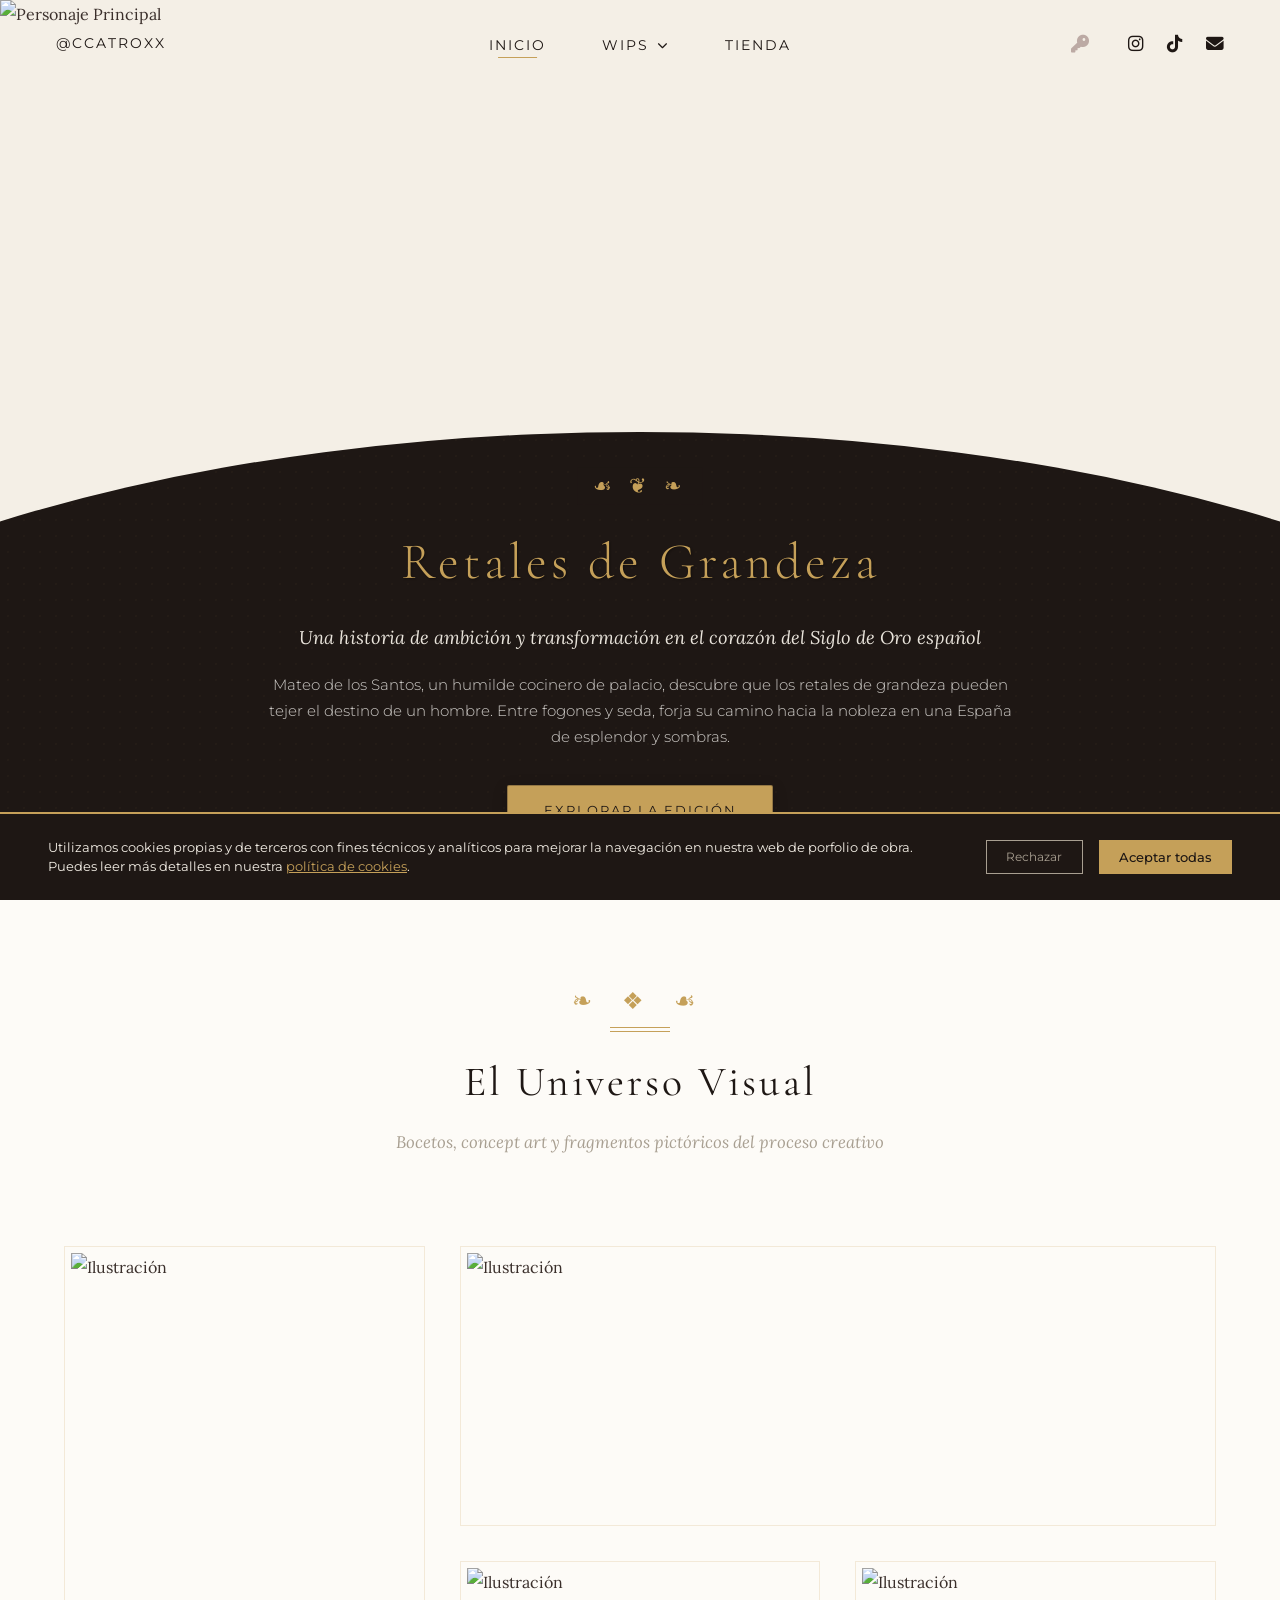
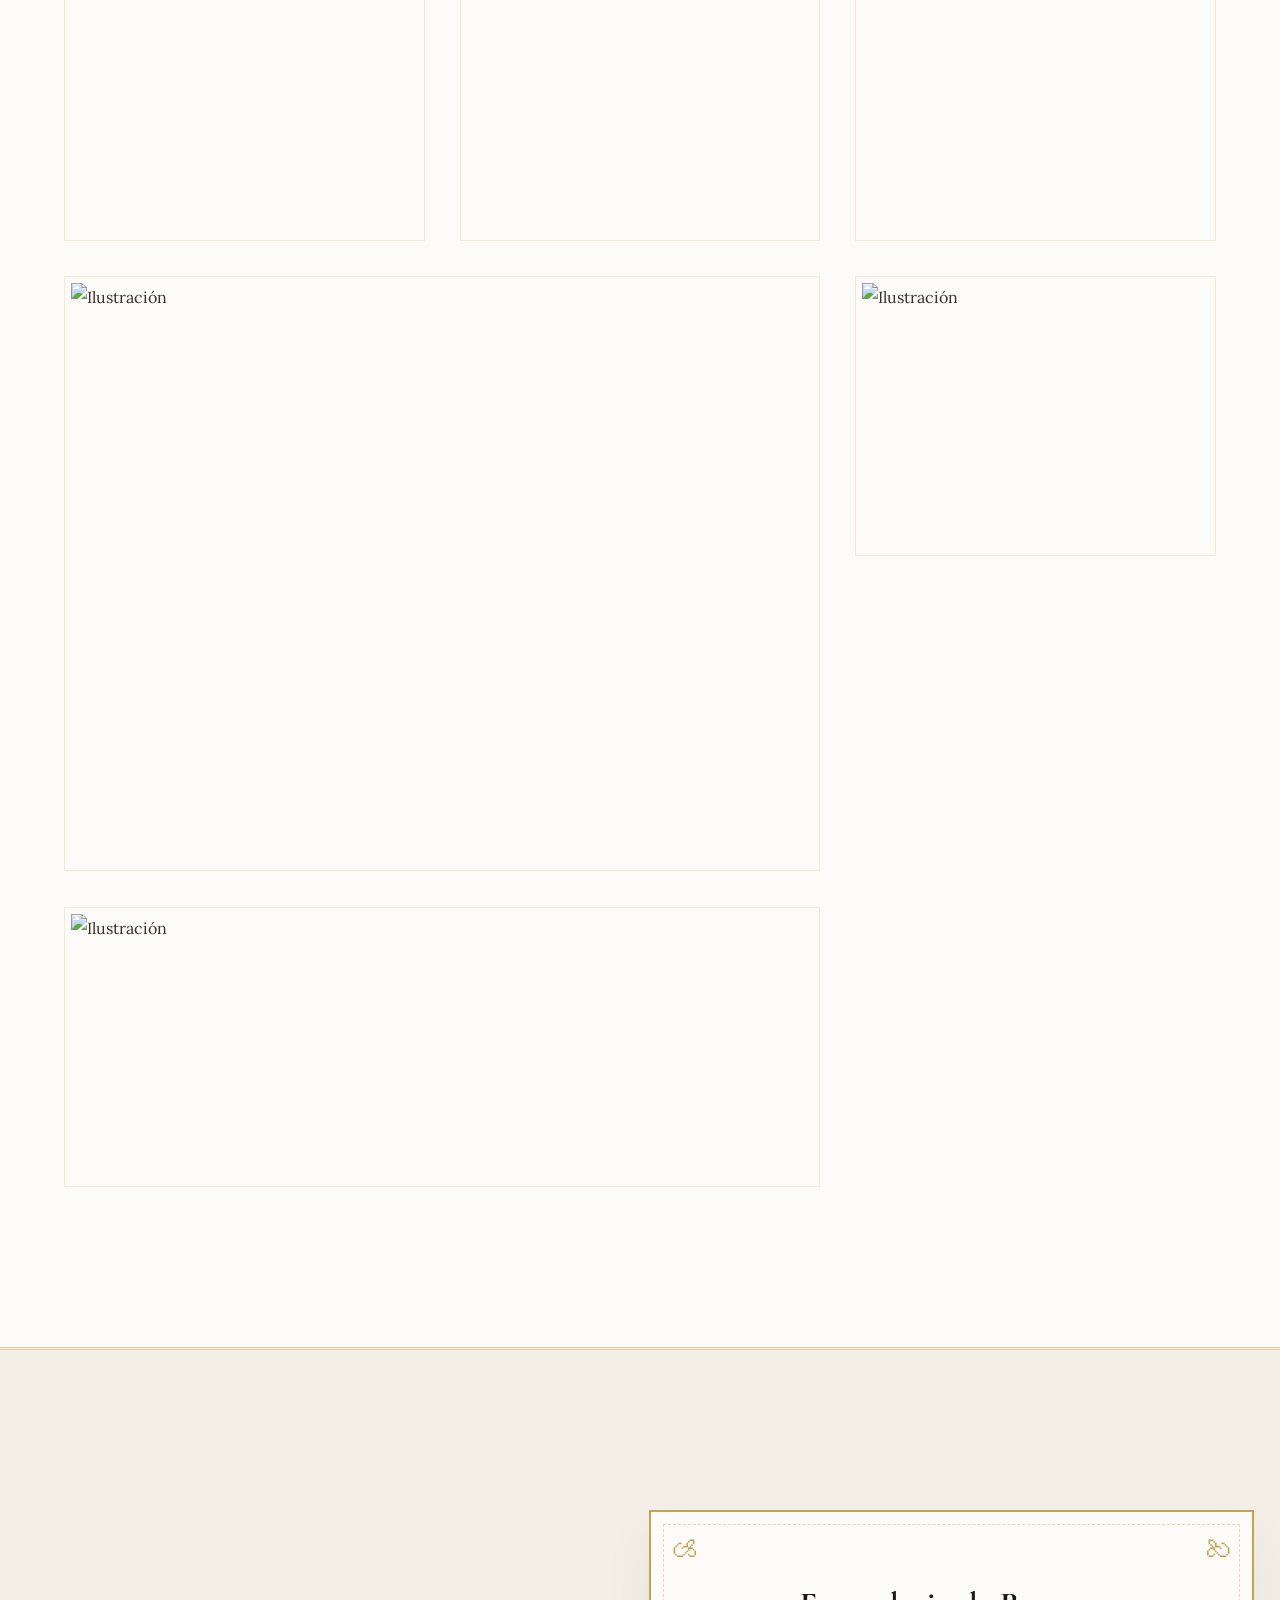
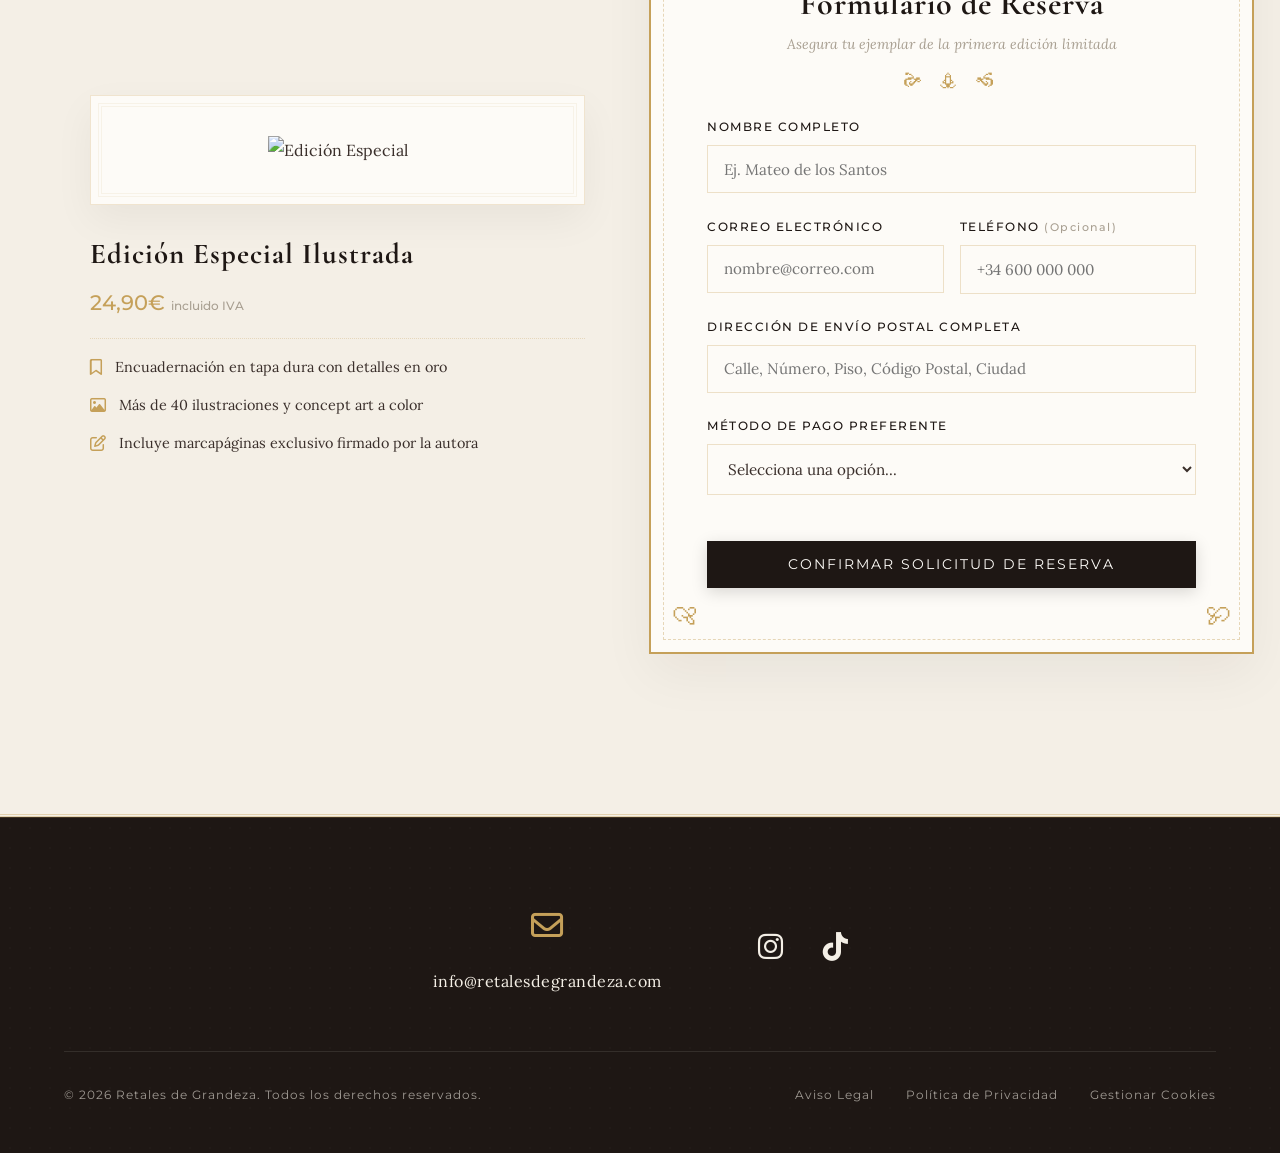
==== index.html @ 204577c7 "Add files via upload" ====
<!DOCTYPE html>
<html lang="es">
<head>
    <meta charset="UTF-8">
    <meta name="viewport" content="width=device-width, initial-scale=1.0">
    <title>Retales de Grandeza | Novela Ilustrada del Siglo de Oro</title>
    <link href="https://fonts.googleapis.com/css2?family=Cormorant+Garamond:ital,wght@0,300;0,400;0,500;0,600;1,400&family=Lora:ital,wght@0,400;0,500;1,400&family=Montserrat:wght@300;400;500&display=swap" rel="stylesheet">
    <link rel="stylesheet" href="https://cdnjs.cloudflare.com/ajax/libs/font-awesome/6.4.0/css/all.min.css">
    <link rel="stylesheet" href="style.css">
</head>
<body>

<header class="main-header">
    <div class="header-left">
        <a href="https://www.instagram.com/ccatroxx/" target="_blank" class="brand-instagram">@ccatroxx</a>
    </div>
    <nav class="header-center">
        <ul class="nav-menu">
            <li><a href="index.html" class="nav-link active">Inicio</a></li>
            <li class="dropdown">
                <a href="#" class="nav-link">Wips <i class="fas fa-chevron-down dropdown-arrow"></i></a>
                <ul class="dropdown-menu">
                    <li><a href="wips.html">Retales de Grandeza</a></li>
                    <li><a href="wips2.html">Corte de tiza y carbón</a></li>
                </ul>
            </li>
            <li><a href="shop.html" class="nav-link">Tienda</a></li>
        </ul>
    </nav>
    <div class="header-right">
        <div class="social-links-top">
            <a href="#" id="easterEggTrigger" title="Secretos de Palacio" style="margin-right: 15px; color: #bcaaa4; transition: transform 0.3s;"><i class="fas fa-key"></i></a>
            <a href="https://www.instagram.com/ccatroxx/" target="_blank" title="Instagram"><i class="fab fa-instagram"></i></a>
            <a href="#" title="TikTok"><i class="fab fa-tiktok"></i></a>
            <a href="mailto:info@retalesdegrandeza.com" title="Email"><i class="fas fa-envelope"></i></a>
        </div>
    </div>
</header>

<section id="inicio" class="hero-section">
    <div class="hero-bg-wrapper">
        <img src="personaje-principal.jpg" alt="Personaje Principal" class="hero-character-img">
    </div>
    <div class="hero-concave-bottom">
        <div class="baroque-accent-line"></div>
        <div class="hero-text-content">
            <h1 class="hero-title">Retales de Grandeza</h1>
            <p class="hero-tagline">Una historia de ambición y transformación en el corazón del Siglo de Oro español</p>
            <p class="hero-description">
                Mateo de los Santos, un humilde cocinero de palacio, descubre que los retales de grandeza pueden tejer el destino de un hombre. Entre fogones y seda, forja su camino hacia la nobleza en una España de esplendor y sombras.
            </p>
            <div class="hero-button-container" style="margin-top: 0.5rem; width: 100%;">
                <a href="#reserva" class="btn-baroque-primary">Explorar la Edición</a>
            </div>
        </div>
    </div>
</section>

<section id="galeria" class="gallery-section">
    <div class="section-title-container">
        <span class="baroque-ornament-mini"></span>
        <h2 class="section-title">El Universo Visual</h2>
        <p class="section-subtitle">Bocetos, concept art y fragmentos pictóricos del proceso creativo</p>
    </div>
    <div class="masonry-gallery">
        <div class="gallery-item size-v-large"><img src="ilustracion-libro1.jpg" alt="Ilustración" class="gallery-img"></div>
        <div class="gallery-item size-horizontal"><img src="ilustracion-libro2.jpg" alt="Ilustración" class="gallery-img"></div>
        <div class="gallery-item"><img src="concept-art1.jpg" alt="Ilustración" class="gallery-img"></div>
        <div class="gallery-item size-big"><img src="concept-art2.jpg" alt="Ilustración" class="gallery-img"></div>
        <div class="gallery-item"><img src="ilustracion-libro3.jpg" alt="Ilustración" class="gallery-img"></div>
        <div class="gallery-item size-horizontal"><img src="ilustracion-libro4.jpg" alt="Ilustración" class="gallery-img"></div>
        <div class="gallery-item size-small"><img src="concept-art3.jpg" alt="Ilustración" class="gallery-img"></div>
    </div>
</section>

<section id="reserva" class="reservation-section">
    <div class="reservation-container">
        <div class="product-preview-pane">
            <div class="book-mockup-wrapper">
                <img src="mockup-libro.jpg" alt="Edición Especial" class="product-img">
            </div>
            <div class="product-meta">
                <h3>Edición Especial Ilustrada</h3>
                <p class="product-price">24,90€ <span class="price-tax">incluido IVA</span></p>
                <ul class="product-specs">
                    <li><i class="fa-regular fa-bookmark"></i> Encuadernación en tapa dura con detalles en oro</li>
                    <li><i class="fa-regular fa-image"></i> Más de 40 ilustraciones y concept art a color</li>
                    <li><i class="fa-regular fa-pen-to-square"></i> Incluye marcapáginas exclusivo firmado por la autora</li>
                </ul>
            </div>
        </div>
        <div class="form-pane">
            <div class="form-header-baroque">
                <h3>Formulario de Reserva</h3>
                <p>Asegura tu ejemplar de la primera edición limitada</p>
                <div class="form-title-separator"></div>
            </div>
            <form id="orderForm" class="baroque-form" action="checkout.html">
                <div class="form-row">
                    <div class="form-group">
                        <label for="fullName">Nombre completo</label>
                        <input type="text" id="fullName" required placeholder="Ej. Mateo de los Santos">
                    </div>
                </div>
                <div class="form-row duo">
                    <div class="form-group">
                        <label for="emailAddr">Correo electrónico</label>
                        <input type="email" id="emailAddr" required placeholder="nombre@correo.com">
                    </div>
                    <div class="form-group">
                        <label for="phoneNum">Teléfono <span>(Opcional)</span></label>
                        <input type="tel" id="phoneNum" placeholder="+34 600 000 000">
                    </div>
                </div>
                <div class="form-row">
                    <div class="form-group">
                        <label for="shippingAddr">Dirección de envío postal completa</label>
                        <input type="text" id="shippingAddr" required placeholder="Calle, Número, Piso, Código Postal, Ciudad">
                    </div>
                </div>
                <div class="form-row">
                    <div class="form-group">
                        <label for="paymentMethod">Método de pago preferente</label>
                        <select id="paymentMethod" required>
                            <option value="" disabled selected>Selecciona una opción...</option>
                            <option value="bizum">Bizum instante</option>
                            <option value="card">Tarjeta de Crédito / Débito</option>
                            <option value="paypal">PayPal Seguro</option>
                        </select>
                    </div>
                </div>
                <button type="submit" class="btn-baroque-submit">Confirmar Solicitud de Reserva</button>
            </form>
        </div>
    </div>
</section>

<footer class="main-footer">
    <div class="footer-art-zone">
        <div class="hand-drawn-icon-box email-icon-box">
            <a href="mailto:info@retalesdegrandeza.com">
                <div class="svg-placeholder-icon"><i class="fa-regular fa-envelope"></i></div>
                <span class="footer-email-text">info@retalesdegrandeza.com</span>
            </a>
        </div>
        <div class="hand-drawn-icon-box social-icon-box">
            <div class="footer-social-cluster">
                <a href="https://www.instagram.com/ccatroxx/" target="_blank"><i class="fab fa-instagram"></i></a>
                <a href="#" target="_blank"><i class="fab fa-tiktok"></i></a>
            </div>
        </div>
    </div>
    <div class="footer-legal-zone">
        <p class="copyright-notice">&copy; 2026 Retales de Grandeza. Todos los derechos reservados.</p>
        <ul class="footer-legal-links">
            <li><a href="aviso-legal.html">Aviso Legal</a></li>
            <li><a href="privacidad.html">Política de Privacidad</a></li>
            <li><a href="cookies.html">Gestionar Cookies</a></li>
        </ul>
    </div>
</footer>

<div id="imageModal" class="lightbox-modal">
    <span class="close-lightbox">&times;</span>
    <button class="lightbox-btn prev-btn" id="prevBtn">&larr;</button>
    <div class="lightbox-content-wrapper">
        <img class="lightbox-image" id="modalImage" src="" alt="">
        <div class="lightbox-caption" id="modalCaption"></div>
    </div>
    <button class="lightbox-btn next-btn" id="nextBtn">&rarr;</button>
</div>

<div id="cookieBanner" class="cookie-legal-banner">
    <div class="cookie-legal-container">
        <p class="cookie-text">
            Utilizamos cookies propias y de terceros con fines técnicos y analíticos para mejorar la navegación en nuestra web de porfolio de obra. Puedes leer más detalles en nuestra <a href="cookies.html">política de cookies</a>.
        </p>
        <div class="cookie-buttons">
            <button onclick="manageCookies('rejected')" class="btn-cookie-ghost">Rechazar</button>
            <button onclick="manageCookies('accepted')" class="btn-cookie-accept">Aceptar todas</button>
        </div>
    </div>
</div>

<div id="easterEggModal" class="egg-modal">
    <div class="egg-modal-content">
        <span class="close-egg">&times;</span>
        <div class="egg-parchment">
            <div class="baroque-ornament-mini"></div>
            <h3 class="egg-title">Interceptado en los pasillos de la Corte...</h3>
            <p class="egg-text">«...Las cartas que cruzan la frontera no mienten. Las sombras se alargan sobre Madrid y los días de esta corte están contados. Se rumorea en los pasillos más oscuros de palacio que un rey extranjero cruzará los Pirineos para reclamar el trono de España. Un nuevo orden está por nacer, y quienes hoy visten seda bien podrían acabar vistiendo ceniza...»</p>
            <div class="egg-signature">— Un informante anónimo.</div>
        </div>
    </div>
</div>

<script>
    // ========== GALERÍA LIGHTBOX ==========
    let currentImgIdx = 0;
    const galleryItems = document.querySelectorAll('.gallery-item');
    const imgElements = document.querySelectorAll('.gallery-img');
    const modalEl = document.getElementById('imageModal');
    const modalImgEl = document.getElementById('modalImage');
    const modalCapEl = document.getElementById('modalCaption');
    const closeBtn = document.querySelector('.close-lightbox');

    galleryItems.forEach((item, index) => {
        item.addEventListener('click', () => {
            currentImgIdx = index;
            const innerImg = item.querySelector('.gallery-img');
            updateLightbox(innerImg.src, innerImg.alt);
            modalEl.classList.add('is-active');
        });
    });

    function updateLightbox(src, alt) {
        modalImgEl.src = src;
        modalCapEl.textContent = "";
    }

    closeBtn.addEventListener('click', () => modalEl.classList.remove('is-active'));
    modalEl.addEventListener('click', (e) => {
        if (e.target === modalEl) modalEl.classList.remove('is-active');
    });

    document.getElementById('prevBtn').addEventListener('click', (e) => {
        e.stopPropagation();
        currentImgIdx = (currentImgIdx - 1 + galleryItems.length) % galleryItems.length;
        updateLightbox(imgElements[currentImgIdx].src, imgElements[currentImgIdx].alt);
    });

    document.getElementById('nextBtn').addEventListener('click', (e) => {
        e.stopPropagation();
        currentImgIdx = (currentImgIdx + 1) % galleryItems.length;
        updateLightbox(imgElements[currentImgIdx].src, imgElements[currentImgIdx].alt);
    });

    // ========== COOKIES ==========
    window.addEventListener('DOMContentLoaded', () => {
        if (!localStorage.getItem('cookieConsent')) {
            document.getElementById('cookieBanner').classList.add('show-banner');
        }
    });

    function manageCookies(status) {
        localStorage.setItem('cookieConsent', status);
        document.getElementById('cookieBanner').classList.remove('show-banner');
    }

    // ========== EASTER EGG ==========
    const eggTrigger = document.getElementById('easterEggTrigger');
    const eggModal = document.getElementById('easterEggModal');
    const closeEgg = document.querySelector('.close-egg');

    eggTrigger.addEventListener('click', (e) => {
        e.preventDefault();
        eggModal.classList.add('is-open');
    });

    closeEgg.addEventListener('click', () => {
        eggModal.classList.remove('is-open');
    });

    eggModal.addEventListener('click', (e) => {
        if (e.target === eggModal) eggModal.classList.remove('is-open');
    });

    document.addEventListener('keydown', (e) => {
        if (e.key === 'Escape') eggModal.classList.remove('is-open');
    });
</script>
</body>
</html>
---- style.css ----
/* ========== ARQUITECTURA DE DISEÑO: LÍNEA BARROCA Y SUAVE ========== */
:root {
    --bg-pergamino: #FDFBF7;
    --bg-cocina-warm: #F4EFE6;
    --color-baroque-dark: #1E1714;
    --color-text-cohesive: #3A2F2B;
    --color-accent-gold: #C5A059;
    --color-muted-clay: #A89F91;
    --font-serif-classic: 'Cormorant Garamond', Georgia, serif;
    --font-serif-body: 'Lora', serif;
    --font-sans-clean: 'Montserrat', sans-serif;
    --baroque-pattern: radial-gradient(rgba(197, 160, 89, 0.04) 1px, transparent 0px), radial-gradient(rgba(197, 160, 89, 0.04) 1px, transparent 0px);
}

* { margin: 0; padding: 0; box-sizing: border-box; }

html { scroll-behavior: smooth; font-size: 16px; }

body {
    background-color: var(--bg-pergamino);
    background-image: var(--baroque-pattern);
    background-size: 24px 24px;
    background-position: 0 0, 12px 12px;
    color: var(--color-text-cohesive);
    font-family: var(--font-serif-body);
    line-height: 1.75;
    -webkit-font-smoothing: antialiased;
}

/* Cabecera Inflexible: Fuerza los tres bloques alineados siempre horizontalmente */
.main-header {
    display: flex !important;
    flex-direction: row !important;
    justify-content: space-between !important;
    align-items: center !important;
    padding: 1.8rem 3.5rem;
    background-color: transparent;
    position: absolute;
    width: 100%;
    top: 0;
    left: 0;
    z-index: 100;
}

/* Encabezado fijo de páginas secundarias */
.standalone-header {
    position: fixed !important;
    top: 0; left: 0; width: 100%;
    background-color: var(--bg-pergamino) !important;
    border-bottom: 2px double rgba(197, 160, 89, 0.3);
    box-shadow: 0 4px 25px rgba(30, 23, 20, 0.05);
    z-index: 1000;
}

/* Distribución equitativa para evitar desalineación del bloque central */
.header-left {
    flex: 1 !important;
    display: flex !important;
    justify-content: flex-start !important;
}

.header-center {
    flex: 2 !important;
    display: flex !important;
    justify-content: center !important;
}

.header-right {
    flex: 1 !important;
    display: flex !important;
    justify-content: flex-end !important;
}

.brand-instagram {
    font-family: var(--font-sans-clean);
    font-size: 0.85rem;
    font-weight: 400;
    letter-spacing: 2px;
    text-transform: uppercase;
    text-decoration: none;
    color: var(--color-baroque-dark);
    transition: opacity 0.3s;
}
.brand-instagram:hover { opacity: 0.6; }

.header-center .nav-menu {
    display: flex !important;
    flex-direction: row !important;
    list-style: none;
    gap: 3.5rem;
    align-items: center;
    margin: 0;
    padding: 0;
}

.header-center .nav-link {
    font-family: var(--font-sans-clean);
    font-size: 0.9rem;
    font-weight: 400;
    text-transform: uppercase;
    letter-spacing: 2px;
    text-decoration: none;
    color: var(--color-baroque-dark);
    padding-bottom: 4px;
    position: relative;
    transition: color 0.3s;
}

.header-center .nav-link::after {
    content: '';
    position: absolute;
    width: 0; height: 1px;
    bottom: 0; left: 50%;
    background-color: var(--color-accent-gold);
    transition: all 0.3s ease;
    transform: translateX(-50%);
}
.header-center .nav-link:hover::after,
.header-center .nav-link.active::after { width: 70%; }

.dropdown { position: relative; }
.dropdown-arrow { font-size: 0.65rem; margin-left: 2px; vertical-align: middle; transition: transform 0.3s; }

.dropdown-menu {
    position: absolute;
    top: 100%; left: 50%;
    transform: translateX(-50%) translateY(15px);
    background-color: var(--bg-pergamino);
    border: 1px solid rgba(197, 160, 89, 0.2);
    box-shadow: 0 10px 30px rgba(30, 23, 20, 0.08);
    list-style: none;
    padding: 1rem 0;
    min-width: 220px;
    opacity: 0;
    visibility: hidden;
    transition: all 0.3s cubic-bezier(0.25, 1, 0.5, 1);
}
.dropdown-menu li { width: 100%; }
.dropdown-menu li a {
    display: block;
    padding: 0.6rem 1.5rem;
    font-family: var(--font-sans-clean);
    font-size: 0.78rem;
    text-transform: uppercase;
    letter-spacing: 1.5px;
    color: var(--color-baroque-dark);
    text-decoration: none;
    text-align: center;
    transition: background-color 0.3s, color 0.3s;
}
.dropdown-menu li a:hover,
.dropdown-menu li a.active { background-color: var(--bg-cocina-warm); color: var(--color-accent-gold); }
.dropdown:hover .dropdown-menu { opacity: 1; visibility: visible; transform: translateX(-50%) translateY(5px); }
.dropdown:hover .dropdown-arrow { transform: rotate(180deg); }

.social-links-top { display: flex; gap: 1.5rem; align-items: center; }
.social-links-top a { color: var(--color-baroque-dark); font-size: 1.1rem; text-decoration: none; transition: transform 0.3s, color 0.3s; }
.social-links-top a:hover { color: var(--color-accent-gold); transform: translateY(-2px); }

/* ========== HERO ========== */
.hero-section {
    position: relative;
    height: 100vh;
    min-height: 750px;
    display: flex;
    flex-direction: column;
    justify-content: space-between;
    overflow: hidden;
    background-color: var(--bg-cocina-warm);
}

.hero-bg-wrapper {
    position: absolute;
    top: 0; left: 0;
    width: 100%; height: 60%;
    z-index: 1;
}

.hero-character-img {
    width: 100%; height: 100%;
    object-fit: cover;
    object-position: center 20%;
}

.hero-concave-bottom {
    position: absolute;
    bottom: 0; left: 0;
    width: 100%;
    height: 52%;
    background-color: var(--color-baroque-dark);
    background-image: radial-gradient(rgba(220, 180, 100, 0.03) 1px, transparent 0px);
    background-size: 16px 16px;
    z-index: 10;
    clip-path: ellipse(85% 100% at 50% 100%);
    display: flex;
    flex-direction: column;
    justify-content: center;
    align-items: center;
    padding: 4rem 10% 5rem 10%;
    color: var(--bg-pergamino);
}

.baroque-accent-line {
    width: 280px; height: 2px;
    background: linear-gradient(to right, transparent, var(--color-accent-gold) 30%, var(--color-accent-gold) 70%, transparent);
    margin: 0.5rem auto 2rem auto;
    position: relative;
}
.baroque-accent-line::before {
    content: '☙  ❦  ❧';
    position: absolute;
    top: 50%; left: 50%;
    transform: translate(-50%, -50%);
    font-size: 1.3rem;
    color: var(--color-accent-gold);
    background-color: var(--color-baroque-dark);
    padding: 0 15px;
    letter-spacing: 6px;
}
.inner-page .baroque-accent-line {
    background: none;
}
.inner-page .baroque-accent-line::before {
    background-color: transparent;
    background: none;
}

.hero-text-content { text-align: center; max-width: 750px; }

.hero-title {
    font-family: var(--font-serif-classic);
    font-size: 3.2rem;
    font-weight: 300;
    letter-spacing: 4px;
    color: var(--color-accent-gold);
    margin-bottom: 0.8rem;
    text-shadow: 1px 1px 2px rgba(0,0,0,0.4);
}

.hero-tagline {
    font-size: 1.15rem;
    font-style: italic;
    color: var(--bg-cocina-warm);
    margin-bottom: 1.2rem;
    opacity: 0.95;
}

.hero-description {
    font-size: 0.95rem;
    line-height: 1.7;
    opacity: 0.8;
    margin-bottom: 2.2rem;
    font-family: var(--font-sans-clean);
    font-weight: 300;
}

.btn-baroque-primary {
    display: inline-block;
    font-family: var(--font-sans-clean);
    font-size: 0.8rem;
    text-transform: uppercase;
    letter-spacing: 2px;
    color: var(--color-baroque-dark);
    background-color: var(--color-accent-gold);
    padding: 0.9rem 2.2rem;
    text-decoration: none;
    transition: background-color 0.3s, transform 0.3s, box-shadow 0.3s;
    border-radius: 2px;
    border: 1px solid rgba(30, 23, 20, 0.3);
    box-shadow: 0 4px 15px rgba(0,0,0,0.2);
}
.btn-baroque-primary:hover {
    background-color: var(--bg-pergamino);
    transform: translateY(-2px);
    box-shadow: 0 6px 20px rgba(255,255,255,0.1);
}

/* ========== GALERÍA ========== */
.gallery-section {
    padding: 5rem 4rem 10rem 4rem;
    background-color: var(--bg-pergamino);
    position: relative;
}

.section-title-container { text-align: center; margin-bottom: 5.5rem; position: relative; }

.baroque-ornament-mini {
    color: var(--color-accent-gold);
    display: flex;
    align-items: center;
    justify-content: center;
    margin-bottom: 1.5rem;
    position: relative;
    width: 100%;
    text-align: center;
}
.baroque-ornament-mini::before {
    content: '❧  ❖  ☙';
    font-size: 1.5rem;
    letter-spacing: 12px;
    color: var(--color-accent-gold);
    display: block;
    text-align: center;
    width: 100%;
}
.baroque-ornament-mini::after {
    content: '';
    position: absolute;
    bottom: -10px; left: 50%;
    transform: translateX(-50%);
    width: 60px; height: 3px;
    border-top: 1px solid var(--color-accent-gold);
    border-bottom: 1px solid var(--color-accent-gold);
}

.section-title {
    font-family: var(--font-serif-classic);
    font-size: 2.6rem;
    font-weight: 400;
    letter-spacing: 3px;
    color: var(--color-baroque-dark);
    margin-top: 0.5rem;
}

.section-subtitle { font-size: 1.05rem; font-style: italic; color: var(--color-muted-clay); margin-top: 0.6rem; }

.masonry-gallery {
    display: grid;
    grid-template-columns: repeat(auto-fill, minmax(320px, 1fr));
    grid-auto-rows: 280px;
    grid-auto-flow: dense;
    gap: 2.2rem;
    max-width: 1400px;
    margin: 0 auto;
}

.gallery-item {
    position: relative;
    overflow: hidden;
    cursor: pointer;
    border: 1px solid rgba(197, 160, 89, 0.2);
    padding: 6px;
    background-color: var(--bg-pergamino);
}

.size-big { grid-column: span 2; grid-row: span 2; }
.size-horizontal { grid-column: span 2; }
.size-v-large { grid-row: span 2; }
.size-small { grid-column: span 1; grid-row: span 1; }

.gallery-img { width: 100%; height: 100%; object-fit: cover; transition: transform 0.8s cubic-bezier(0.25, 1, 0.5, 1); }
.gallery-item:hover .gallery-img { transform: scale(1.03); }

/* ========== WIPS ========== */
.inner-page { background-color: var(--bg-pergamino); }
.wips-page-container {
    max-width: 1400px;
    margin: 0 auto;
    padding: 160px 4rem 6rem 4rem;
    min-height: 85vh;
    background-color: var(--bg-pergamino);
}
.wips-title-section { text-align: center; margin: 0 0 3rem 0; }
.wips-main-title { font-family: var(--font-serif-classic); font-size: 3rem; font-weight: 300; letter-spacing: 3px; color: var(--color-baroque-dark); }
.compact-gallery { padding-top: 2rem !important; }

/* ========== RESERVA ========== */
.reservation-section {
    padding: 10rem 4rem;
    background-color: var(--bg-cocina-warm);
    border-top: 3px double rgba(197, 160, 89, 0.4);
    border-bottom: 3px double rgba(197, 160, 89, 0.4);
    position: relative;
}

.reservation-container {
    max-width: 1100px;
    margin: 0 auto;
    display: grid;
    grid-template-columns: 45% 55%;
    gap: 4rem;
    align-items: center;
}

.book-mockup-wrapper {
    background-color: var(--bg-pergamino);
    padding: 2.5rem;
    border: 1px solid rgba(197, 160, 89, 0.25);
    outline: 4px double rgba(197, 160, 89, 0.1);
    outline-offset: -12px;
    box-shadow: 0 15px 40px rgba(0,0,0,0.05);
    display: flex;
    justify-content: center;
}

.product-img { max-width: 100%; height: auto; object-fit: contain; }

.product-meta h3 { font-family: var(--font-serif-classic); font-size: 1.8rem; margin-top: 1.5rem; color: var(--color-baroque-dark); letter-spacing: 1px; }
.product-price { font-family: var(--font-sans-clean); font-size: 1.3rem; color: var(--color-accent-gold); margin: 0.4rem 0 1rem 0; font-weight: 500; }
.price-tax { font-size: 0.75rem; color: var(--color-muted-clay); }

.product-specs { list-style: none; border-top: 1px dotted rgba(197, 160, 89, 0.3); padding-top: 1rem; }
.product-specs li { font-size: 0.9rem; margin-bottom: 0.8rem; color: var(--color-text-cohesive); display: flex; align-items: center; gap: 0.8rem; }
.product-specs li i { color: var(--color-accent-gold); font-size: 1rem; }

.form-pane {
    background-color: var(--bg-pergamino);
    padding: 4rem 3.5rem;
    border: 2px solid var(--color-accent-gold);
    position: relative;
    box-shadow: 0 20px 50px rgba(30, 23, 20, 0.05);
}
.form-pane::before {
    content: '';
    position: absolute;
    top: 12px; left: 12px; right: 12px; bottom: 12px;
    border: 1px dashed rgba(197, 160, 89, 0.4);
    pointer-events: none;
}

.form-pane .form-header-baroque::before,
.form-pane .form-header-baroque::after,
.form-pane .baroque-form::before,
.form-pane .baroque-form::after {
    position: absolute;
    font-size: 1.6rem;
    color: var(--color-accent-gold);
    line-height: 1;
    font-family: serif;
    pointer-events: none;
    z-index: 10;
}
.form-pane .form-header-baroque::before { content: '🙢'; top: -40px; left: -35px; }
.form-pane .form-header-baroque::after { content: '🙢'; top: -40px; right: -35px; transform: scaleX(-1); }

.form-header-baroque { text-align: center; margin-bottom: 2.5rem; position: relative; z-index: 5; }
.form-header-baroque h3 { font-family: var(--font-serif-classic); font-size: 2rem; color: var(--color-baroque-dark); letter-spacing: 1px; }
.form-header-baroque p { font-size: 0.88rem; font-style: italic; color: var(--color-muted-clay); margin-bottom: 0.5rem; }

.form-title-separator { width: 100%; height: 12px; position: relative; margin-top: 0.5rem; }
.form-title-separator::before { content: '🙞  🙭  🙜'; font-size: 1.2rem; color: var(--color-accent-gold); display: block; text-align: center; letter-spacing: 6px; }

.baroque-form { position: relative; z-index: 5; }
.baroque-form::before { content: '🙢'; bottom: -40px; left: -35px; transform: scaleY(-1); }
.baroque-form::after { content: '🙢'; bottom: -40px; right: -35px; transform: scale(-1); }

.form-row { margin-bottom: 1.4rem; }
.form-row.duo { display: grid; grid-template-columns: 1fr 1fr; gap: 1rem; }

.form-group label { display: block; font-family: var(--font-sans-clean); font-size: 0.75rem; text-transform: uppercase; letter-spacing: 1.5px; margin-bottom: 0.5rem; color: var(--color-baroque-dark); font-weight: 500; }
.form-group label span { text-transform: none; color: var(--color-muted-clay); font-size: 0.7rem; }

.form-group input,
.form-group select {
    width: 100%;
    padding: 0.85rem 1rem;
    border: 1px solid rgba(197, 160, 89, 0.3);
    background-color: var(--bg-pergamino);
    font-family: var(--font-serif-body);
    font-size: 0.95rem;
    color: var(--color-text-cohesive);
    transition: all 0.3s;
    border-radius: 0;
}
.form-group input:focus,
.form-group select:focus { outline: none; border-color: var(--color-baroque-dark); background-color: #fff; box-shadow: inset 0 1px 4px rgba(197, 160, 89, 0.15); }

.btn-baroque-submit {
    width: 100%;
    padding: 0.9rem 2.2rem;
    background-color: var(--color-baroque-dark);
    color: var(--bg-pergamino);
    border: 1px solid var(--color-baroque-dark);
    font-family: var(--font-sans-clean);
    font-size: 0.85rem;
    text-transform: uppercase;
    letter-spacing: 2px;
    cursor: pointer;
    margin-top: 1.5rem;
    transition: all 0.3s;
    position: relative;
    box-shadow: 0 4px 15px rgba(0,0,0,0.15);
}
.btn-baroque-submit:hover { background-color: var(--bg-pergamino); color: var(--color-baroque-dark); border-color: var(--color-baroque-dark); box-shadow: 0 4px 20px rgba(30, 23, 20, 0.1); }

/* ========== FOOTER ========== */
.main-footer {
    background-color: var(--color-baroque-dark);
    background-image: radial-gradient(rgba(255,255,255,0.015) 1px, transparent 0px);
    background-size: 20px 20px;
    color: var(--bg-cocina-warm);
    padding: 5rem 4rem 3rem 4rem;
    border-top: 1px solid rgba(197, 160, 89, 0.2);
}

.footer-art-zone { display: flex; justify-content: center; align-items: center; gap: 6rem; border-bottom: 1px solid rgba(244, 239, 230, 0.1); padding-bottom: 3.5rem; margin-bottom: 2rem; }
.hand-drawn-icon-box a { text-decoration: none; color: inherit; display: flex; flex-direction: column; align-items: center; gap: 0.8rem; }
.svg-placeholder-icon { font-size: 2rem; color: var(--color-accent-gold); transition: transform 0.3s; }
.hand-drawn-icon-box:hover .svg-placeholder-icon { transform: scale(1.1); }
.footer-email-text { font-family: var(--font-serif-body); font-size: 1rem; letter-spacing: 0.5px; }
.footer-social-cluster { display: flex; gap: 2.5rem; font-size: 1.8rem; }
.footer-social-cluster a { color: var(--bg-cocina-warm); transition: color 0.3s, transform 0.3s; }
.footer-social-cluster a:hover { color: var(--color-accent-gold); transform: translateY(-3px); }

.footer-legal-zone { display: flex; justify-content: space-between; align-items: center; max-width: 1400px; margin: 0 auto; font-family: var(--font-sans-clean); font-size: 0.75rem; letter-spacing: 1px; opacity: 0.6; }
.footer-legal-links { display: flex; list-style: none; gap: 2rem; }
.footer-legal-links a { color: inherit; text-decoration: none; transition: color 0.3s; }
.footer-legal-links a:hover { color: var(--color-accent-gold); }

/* ========== MODAL ========== */
.lightbox-modal { display: none; position: fixed; top: 0; left: 0; width: 100%; height: 100%; background-color: rgba(30, 23, 20, 0.96); z-index: 2000; justify-content: space-between; align-items: center; padding: 0 2rem; }
.lightbox-modal.is-active { display: flex; }
.lightbox-content-wrapper { max-width: 80%; max-height: 85vh; text-align: center; }
.lightbox-image { max-width: 100%; max-height: 80vh; object-fit: contain; box-shadow: 0 10px 40px rgba(0,0,0,0.5); border: 1px solid rgba(197, 160, 89, 0.3); }
.lightbox-caption { display: none; }
.lightbox-btn { background: none; border: none; color: var(--bg-cocina-warm); font-size: 2.5rem; cursor: pointer; transition: color 0.3s; }
.lightbox-btn:hover { color: var(--color-accent-gold); }
.close-lightbox { position: absolute; top: 2rem; right: 3rem; color: white; font-size: 3.5rem; cursor: pointer; }

/* ========== COOKIES ========== */
.cookie-legal-banner { position: fixed; bottom: 0; left: 0; width: 100%; background-color: var(--color-baroque-dark); border-top: 2px solid var(--color-accent-gold); padding: 1.5rem 3rem; z-index: 3000; transform: translateY(100%); transition: transform 0.5s cubic-bezier(0.25, 1, 0.5, 1); }
.cookie-legal-banner.show-banner { transform: translateY(0); }
.cookie-legal-container { max-width: 1400px; margin: 0 auto; display: flex; justify-content: space-between; align-items: center; gap: 2rem; }
.cookie-text { font-family: var(--font-sans-clean); font-size: 0.8rem; color: var(--bg-cocina-warm); line-height: 1.5; }
.cookie-text a { color: var(--color-accent-gold); text-decoration: underline; }
.cookie-buttons { display: flex; gap: 1rem; flex-shrink: 0; }
.btn-cookie-ghost { background: none; border: 1px solid var(--color-muted-clay); color: var(--color-muted-clay); padding: 0.5rem 1.2rem; font-family: var(--font-sans-clean); font-size: 0.75rem; cursor: pointer; }
.btn-cookie-accept { background-color: var(--color-accent-gold); border: 1px solid var(--color-accent-gold); color: var(--color-baroque-dark); padding: 0.5rem 1.2rem; font-family: var(--font-sans-clean); font-weight: 500; cursor: pointer; }

/* ========== RESPONSIVE (ARREGLADO PARA PROTEGER LA FILA GLOBAL) ========== */
@media (max-width: 1024px) {
    .reservation-container { grid-template-columns: 1fr; gap: 3rem; }
    .size-big, .size-horizontal { grid-column: span 1; }
    .dropdown-menu { position: static; transform: none !important; opacity: 1; visibility: visible; box-shadow: none; border: none; background-color: rgba(30, 23, 20, 0.03); padding: 0.5rem 0; margin-top: 0.5rem; }
}

@media (max-width: 768px) {
    /* Eliminado el flex-direction: column que rompía las vistas internas secundarias */
    .main-header { padding: 1.5rem 2rem; }
    .header-center .nav-menu { gap: 1.5rem; }
    .hero-title { font-size: 2.2rem; }
    .gallery-section, .reservation-section { padding: 5rem 1.5rem; }
    .form-pane { padding: 3rem 1.5rem; }
    .form-row.duo { grid-template-columns: 1fr; }
    .footer-art-zone { flex-direction: column; gap: 2rem; }
    .footer-legal-zone { flex-direction: column; gap: 1rem; text-align: center; }
    .cookie-legal-container { flex-direction: column; text-align: center; }
    .wips-page-container { padding: 180px 1.5rem 4rem 1.5rem; }
}

/* ========== EASTER EGG ========== */
.egg-modal {
    display: none;
    position: fixed;
    z-index: 9999;
    left: 0; top: 0;
    width: 100%; height: 100%;
    background-color: rgba(15, 12, 12, 0.85);
    backdrop-filter: blur(5px);
    align-items: center;
    justify-content: center;
}
.egg-modal.is-open {
    display: flex;
    animation: fadeInEgg 0.4s ease;
}
.egg-modal-content {
    background-color: #f4ebd9;
    border: 2px solid #8d6e63;
    padding: 30px;
    width: 90%;
    max-width: 500px;
    box-shadow: 0 10px 30px rgba(0,0,0,0.5);
    position: relative;
    border-radius: 4px;
}
.close-egg {
    position: absolute;
    right: 15px; top: 10px;
    color: #5d4037;
    font-size: 28px;
    cursor: pointer;
    transition: color 0.2s;
}
.close-egg:hover { color: #bcaaa4; }
.egg-parchment {
    text-align: center;
    border: 1px dashed #d7ccc8;
    padding: 20px;
}
.egg-title {
    font-family: 'Cormorant Garamond', serif;
    font-style: italic;
    color: #5d4037;
    font-size: 1.6rem;
    margin-bottom: 15px;
}
.egg-text {
    font-family: 'Lora', serif;
    font-style: italic;
    color: #3e2723;
    line-height: 1.6;
    font-size: 1.05rem;
}
.egg-signature {
    font-family: 'Cormorant Garamond', serif;
    text-align: right;
    margin-top: 15px;
    color: #8d6e63;
    font-weight: 500;
}
#easterEggTrigger:hover {
    transform: rotate(-15deg) scale(1.2);
    color: #d7ccc8 !important;
}
@keyframes fadeInEgg {
    from { opacity: 0; transform: scale(0.95); }
    to { opacity: 1; transform: scale(1); } }

/* ==========================================================================
   ARQUITECTURA DE COMPRA (CHECKOUT) Y MODAL INTEGRADO
   ========================================================================== */

.checkout-split-layout {
    display: grid;
    grid-template-columns: 55% 45%;
    gap: 3.5rem;
    max-width: 1200px;
    margin: 2rem auto;
    align-items: start;
}

.checkout-summary-pane {
    background-color: var(--bg-cocina-warm);
    border: 1px solid rgba(197, 160, 89, 0.25);
    padding: 2.5rem;
    position: relative;
}

.summary-sticky-box {
    position: sticky;
    top: 120px;
}

.summary-title {
    font-family: var(--font-serif-classic);
    font-size: 1.6rem;
    color: var(--color-baroque-dark);
    margin-bottom: 1.5rem;
    border-bottom: 1px dashed rgba(197, 160, 89, 0.4);
    padding-bottom: 0.5rem;
}

.summary-product-item {
    display: flex;
    align-items: center;
    gap: 1.2rem;
    margin-bottom: 2rem;
}

.summary-thumb {
    width: 70px;
    height: 90px;
    object-fit: cover;
    border: 1px solid rgba(197, 160, 89, 0.3);
}

.summary-product-details h4 {
    font-family: var(--font-serif-classic);
    font-size: 1.2rem;
    color: var(--color-baroque-dark);
}

.summary-product-details p {
    font-size: 0.8rem;
    color: var(--color-muted-clay);
}

.summary-item-price {
    margin-left: auto;
    font-family: var(--font-sans-clean);
    font-weight: 500;
    color: var(--color-baroque-dark);
}

.summary-totals-table {
    display: flex;
    flex-direction: column;
    gap: 0.8rem;
    border-top: 1px dotted rgba(197, 160, 89, 0.4);
    padding-top: 1.5rem;
}

.total-row {
    display: flex;
    justify-content: space-between;
    font-family: var(--font-sans-clean);
    font-size: 0.85rem;
}

.total-row.final-total {
    border-top: 1px solid var(--color-baroque-dark);
    padding-top: 1rem;
    margin-top: 0.5rem;
    font-size: 1.1rem;
    font-family: var(--font-serif-classic);
}

/* Input y Botón de Cupones */
.coupon-field-group {
    display: flex;
    gap: 0.5rem;
    margin-top: 0.3rem;
}
.btn-coupon-apply {
    background-color: var(--color-baroque-dark);
    color: var(--bg-pergamino);
    border: none;
    font-family: var(--font-sans-clean);
    font-size: 0.75rem;
    text-transform: uppercase;
    letter-spacing: 1px;
    padding: 0 1.5rem;
    cursor: pointer;
    transition: background-color 0.2s;
}
.btn-coupon-apply:hover {
    background-color: var(--color-accent-gold);
    color: var(--color-baroque-dark);
}

/* Ventana de Aviso Integrado (Modal Alternativo al Alert) */
.custom-alert-overlay {
    display: none;
    position: fixed;
    top: 0; left: 0; width: 100%; height: 100%;
    background-color: rgba(30, 23, 20, 0.6);
    backdrop-filter: blur(3px);
    z-index: 4000;
    align-items: center;
    justify-content: center;
}
.custom-alert-overlay.is-visible {
    display: flex;
}
.custom-alert-box {
    background-color: var(--bg-pergamino);
    border: 2px solid var(--color-accent-gold);
    padding: 2.5rem;
    max-width: 450px;
    width: 90%;
    text-align: center;
    box-shadow: 0 15px 40px rgba(0,0,0,0.3);
    position: relative;
}
.alert-box-title {
    font-family: var(--font-serif-classic);
    font-size: 1.5rem;
    color: var(--color-baroque-dark);
    margin-bottom: 0.5rem;
}
.alert-box-text {
    font-family: var(--font-serif-body);
    font-size: 0.95rem;
    color: var(--color-text-cohesive);
    line-height: 1.5;
}

/* Pantalla de Confirmación Exitosa */
.success-screen-container {
    min-height: 100vh;
    display: flex;
    align-items: center;
    justify-content: center;
    padding: 2rem;
}
.success-parchment {
    max-width: 650px;
    text-align: center;
    border: 1px dashed rgba(197, 160, 89, 0.3);
    padding: 4rem 3rem;
}
.success-title {
    font-family: var(--font-serif-classic);
    font-size: 2.8rem;
    color: var(--color-accent-gold);
    font-weight: 300;
}
.success-subtitle {
    font-family: var(--font-sans-clean);
    font-size: 0.85rem;
    text-transform: uppercase;
    letter-spacing: 2px;
    opacity: 0.7;
    margin-top: 0.5rem;
    margin-bottom: 2rem;
}
.success-message-body p {
    font-family: var(--font-serif-body);
    font-size: 1.05rem;
    line-height: 1.8;
    margin-bottom: 1.5rem;
    opacity: 0.9;
}

/* Adaptación Responsiva de la nueva estructura */
@media (max-width: 900px) {
    .checkout-split-layout {
        grid-template-columns: 1fr;
        gap: 2rem;
    }
    .checkout-summary-pane {
        order: -1; /* Muestra el resumen arriba en tablets o móviles */
    }
    /* ==========================================================================
       ALINEACIÓN Y CENTRADO DE LA PÁGINA DE CONFIRMACIÓN
       ========================================================================== */

    /* Asegura que el contenedor principal use Flexbox para centrar todo el pergamino */
    .success-screen-container {
        display: flex;
        flex-direction: column;
        align-items: center;
        justify-content: center;
        text-align: center; /* Centra todos los textos internos automáticamente */
        min-height: 100vh;
        width: 100%;
        padding: 2rem;
        box-sizing: border-box;
    }

    /* Fuerza a que el bloque del pergamino y sus elementos hijos se alineen al eje central */
    .success-parchment {
        display: flex;
        flex-direction: column;
        align-items: center; /* Centra horizontalmente los adornos, líneas y botones */
        justify-content: center;
        max-width: 750px; /* Un pelín más amplio para mejorar la lectura de los párrafos */
        width: 100%;
        margin: 0 auto;
    }

    /* Centrado explícito para los párrafos de la historia */
    .success-message-body {
        text-align: center;
        margin: 0 auto;
    }

    .success-message-body p {
        text-align: center;
        margin-left: auto;
        margin-right: auto;
    }

    /* Corrección del botón: evita que se estire o se desplace a un lado */
    .success-parchment .btn-baroque-primary {
        display: inline-block;
        width: auto;
        min-width: 200px; /* Le da un empaque elegante al botón */
        margin: 1rem auto 0 auto; /* Lo centra por completo en su fila */
        text-align: center;
    }
    /* ==========================================================================
   ANIMACIÓN DE TINTINEO PARA LA LLAVE EASTER EGG
   ========================================================================== */

    /* 1. Definimos la animación "tintineoPalacio" */
    @keyframes tintineoPalacio {
        0% {
            color: #bcaaa4; /* Color original tenue */
            transform: scale(1);
            text-shadow: none;
        }
        5% {
            color: var(--color-accent-gold); /* Destello dorado (tu color oro) */
            transform: scale(1.1); /* Ligeramente más grande */
            text-shadow: 0 0 8px rgba(197, 160, 89, 0.8); /* Brillo difuminado */
        }
        10% {
            color: #bcaaa4; /* Vuelve al color original rápidamente */
            transform: scale(1);
            text-shadow: none;
        }
        /* El resto del tiempo (90%) permanece estático para no cansar */
        100% {
            color: #bcaaa4;
            transform: scale(1);
            text-shadow: none;
        }
    }

    /* 2. Aplicamos la animación al icono de la llave */
    #easterEggTrigger {
        /* Mantenemos tus estilos base, pero aseguramos la transición */
        transition: color 0.3s, transform 0.3s, text-shadow 0.3s !important;

        /* Añadimos la animación:
           - 'tintineoPalacio': el nombre que definimos.
           - 10s: duración total del ciclo.
           - ease-in-out: suavizado.
           - infinite: se repite siempre.
           - 2s: espera 2 segundos antes de empezar el primer ciclo.
        */
        animation: tintineoPalacio 10s ease-in-out infinite 2s;

        /* Aseguramos que la animación tenga prioridad sobre el color base */
        color: #bcaaa4 !important;
    }

    /* 3. Mantenemos el efecto hover manual (al pasar el ratón) */
    #easterEggTrigger:hover {
        color: var(--color-accent-gold) !important;
        transform: scale(1.2);
        text-shadow: 0 0 10px rgba(197, 160, 89, 1);
        /* Pausamos la animación automática mientras el usuario interactúa */
        animation-play-state: paused;
    }
}
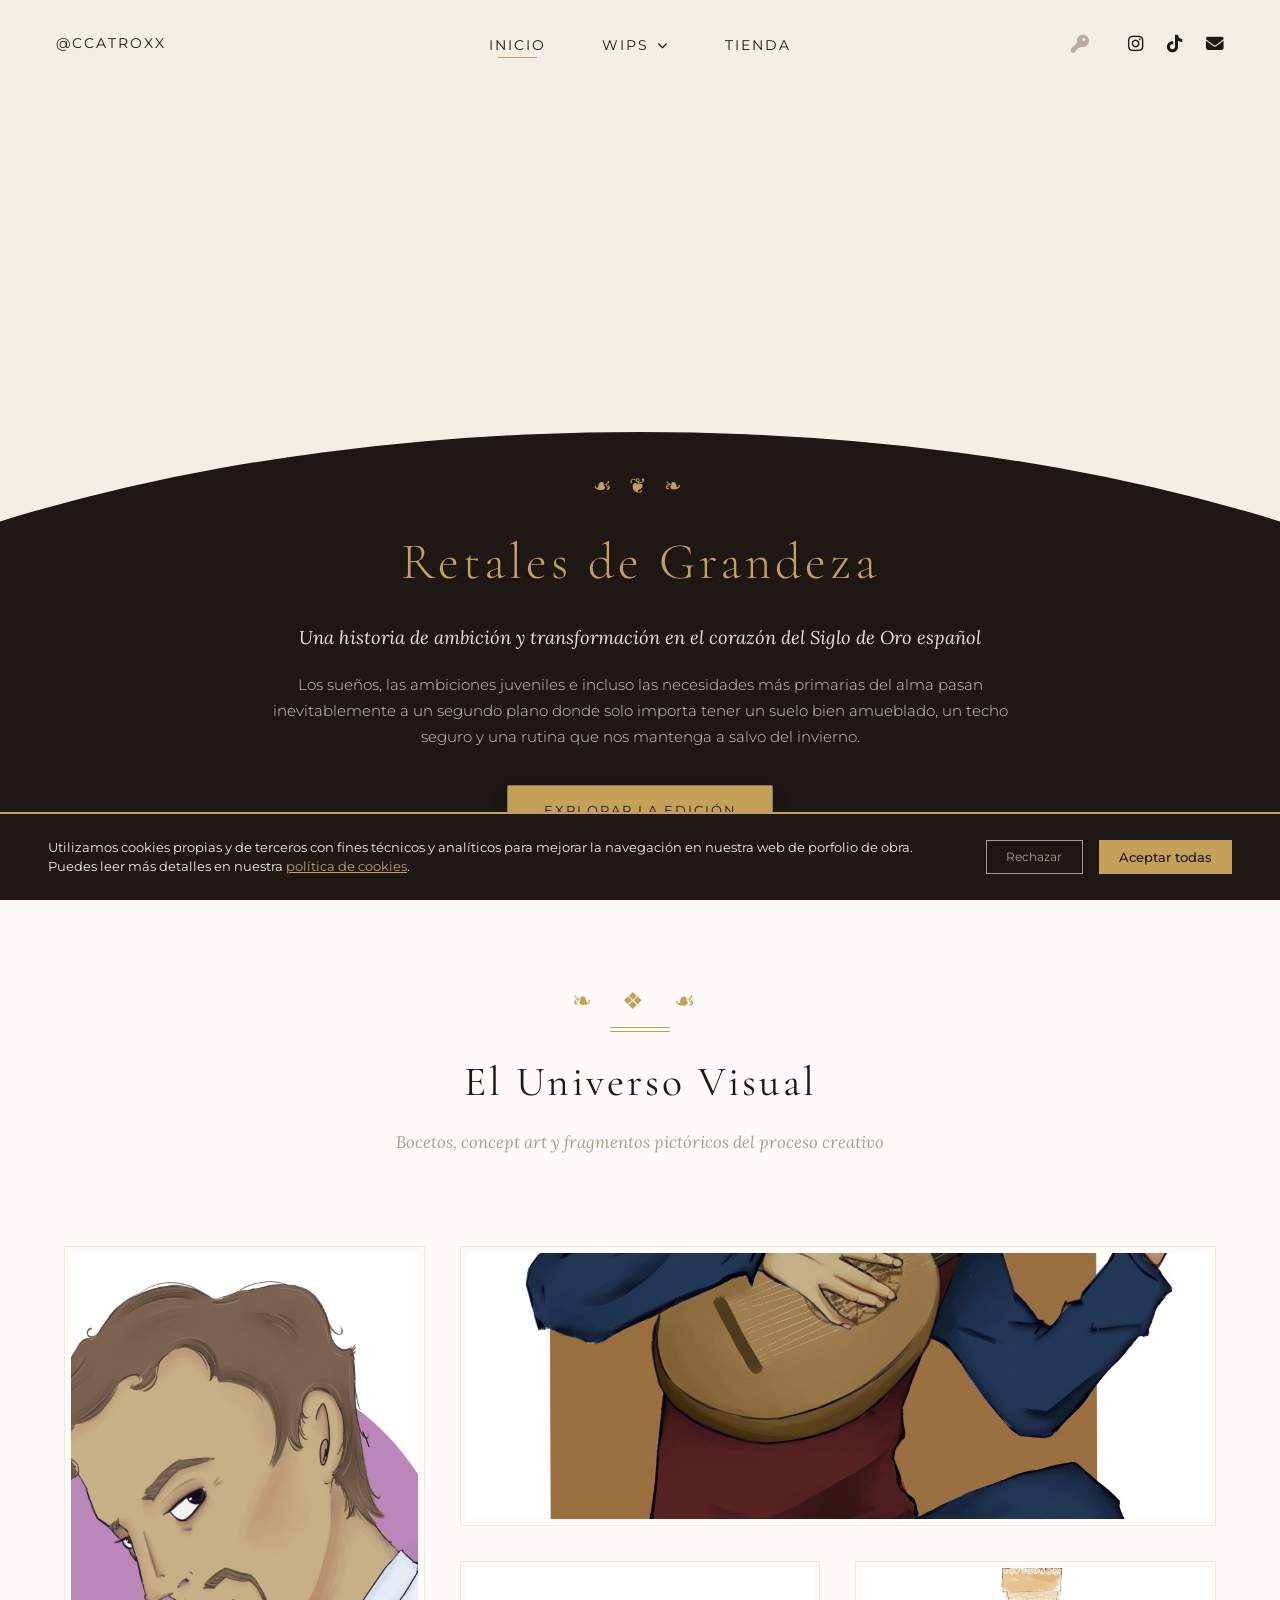
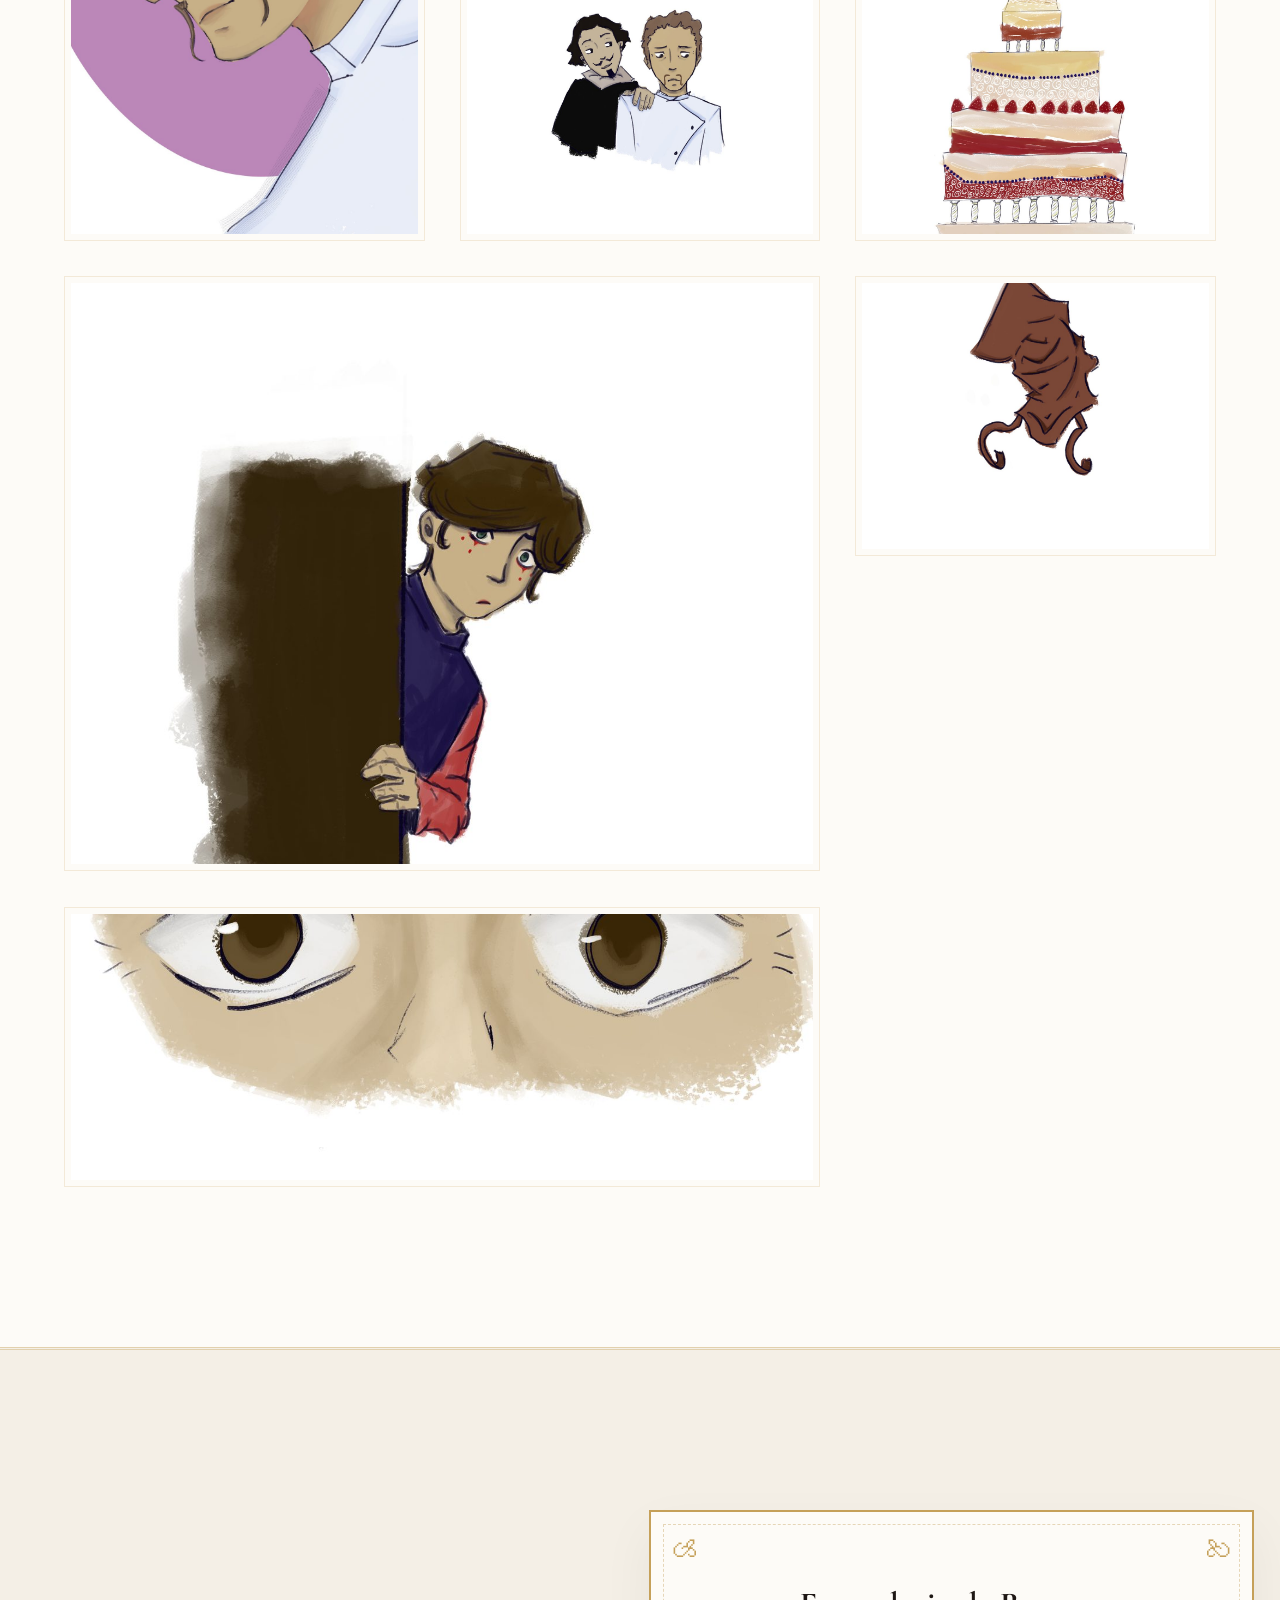
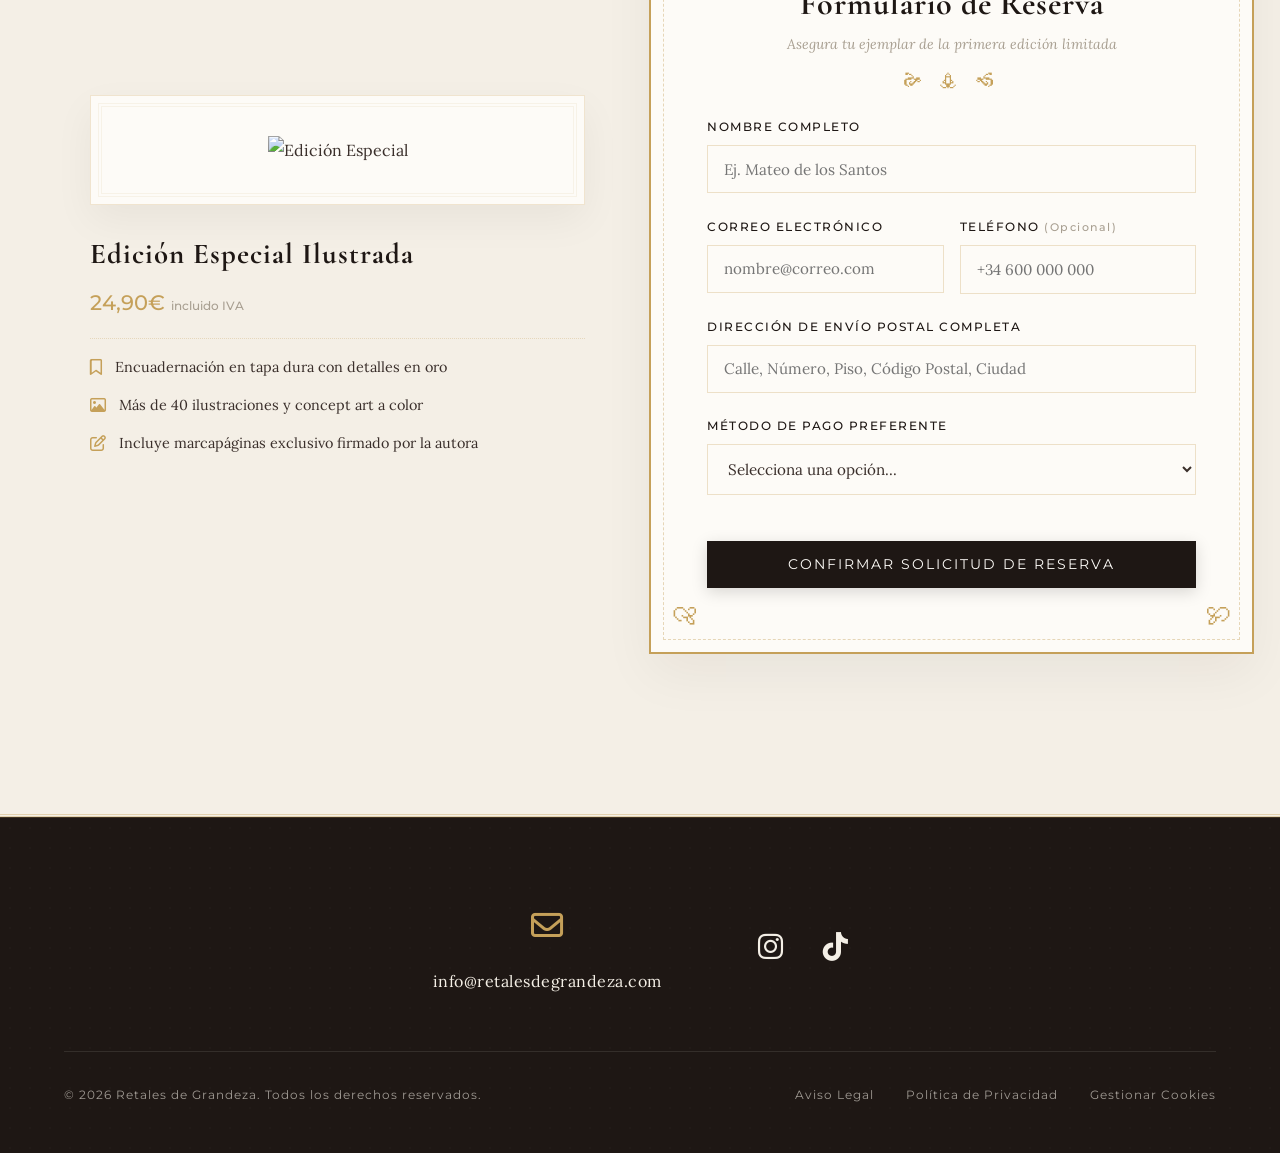
==== commit 18d244a9: "Add files via upload" ====
--- a/index.html
+++ b/index.html
@@ -1,273 +1,268 @@
-<!DOCTYPE html>
-<html lang="es">
-<head>
-    <meta charset="UTF-8">
-    <meta name="viewport" content="width=device-width, initial-scale=1.0">
-    <title>Retales de Grandeza | Novela Ilustrada del Siglo de Oro</title>
-    <link href="https://fonts.googleapis.com/css2?family=Cormorant+Garamond:ital,wght@0,300;0,400;0,500;0,600;1,400&family=Lora:ital,wght@0,400;0,500;1,400&family=Montserrat:wght@300;400;500&display=swap" rel="stylesheet">
-    <link rel="stylesheet" href="https://cdnjs.cloudflare.com/ajax/libs/font-awesome/6.4.0/css/all.min.css">
-    <link rel="stylesheet" href="style.css">
-</head>
-<body>
-
-<header class="main-header">
-    <div class="header-left">
-        <a href="https://www.instagram.com/ccatroxx/" target="_blank" class="brand-instagram">@ccatroxx</a>
-    </div>
-    <nav class="header-center">
-        <ul class="nav-menu">
-            <li><a href="index.html" class="nav-link active">Inicio</a></li>
-            <li class="dropdown">
-                <a href="#" class="nav-link">Wips <i class="fas fa-chevron-down dropdown-arrow"></i></a>
-                <ul class="dropdown-menu">
-                    <li><a href="wips.html">Retales de Grandeza</a></li>
-                    <li><a href="wips2.html">Corte de tiza y carbón</a></li>
-                </ul>
-            </li>
-            <li><a href="shop.html" class="nav-link">Tienda</a></li>
-        </ul>
-    </nav>
-    <div class="header-right">
-        <div class="social-links-top">
-            <a href="#" id="easterEggTrigger" title="Secretos de Palacio" style="margin-right: 15px; color: #bcaaa4; transition: transform 0.3s;"><i class="fas fa-key"></i></a>
-            <a href="https://www.instagram.com/ccatroxx/" target="_blank" title="Instagram"><i class="fab fa-instagram"></i></a>
-            <a href="#" title="TikTok"><i class="fab fa-tiktok"></i></a>
-            <a href="mailto:info@retalesdegrandeza.com" title="Email"><i class="fas fa-envelope"></i></a>
-        </div>
-    </div>
-</header>
-
-<section id="inicio" class="hero-section">
-    <div class="hero-bg-wrapper">
-        <img src="personaje-principal.jpg" alt="Personaje Principal" class="hero-character-img">
-    </div>
-    <div class="hero-concave-bottom">
-        <div class="baroque-accent-line"></div>
-        <div class="hero-text-content">
-            <h1 class="hero-title">Retales de Grandeza</h1>
-            <p class="hero-tagline">Una historia de ambición y transformación en el corazón del Siglo de Oro español</p>
-            <p class="hero-description">
-                Mateo de los Santos, un humilde cocinero de palacio, descubre que los retales de grandeza pueden tejer el destino de un hombre. Entre fogones y seda, forja su camino hacia la nobleza en una España de esplendor y sombras.
-            </p>
-            <div class="hero-button-container" style="margin-top: 0.5rem; width: 100%;">
-                <a href="#reserva" class="btn-baroque-primary">Explorar la Edición</a>
-            </div>
-        </div>
-    </div>
-</section>
-
-<section id="galeria" class="gallery-section">
-    <div class="section-title-container">
-        <span class="baroque-ornament-mini"></span>
-        <h2 class="section-title">El Universo Visual</h2>
-        <p class="section-subtitle">Bocetos, concept art y fragmentos pictóricos del proceso creativo</p>
-    </div>
-    <div class="masonry-gallery">
-        <div class="gallery-item size-v-large"><img src="ilustracion-libro1.jpg" alt="Ilustración" class="gallery-img"></div>
-        <div class="gallery-item size-horizontal"><img src="ilustracion-libro2.jpg" alt="Ilustración" class="gallery-img"></div>
-        <div class="gallery-item"><img src="concept-art1.jpg" alt="Ilustración" class="gallery-img"></div>
-        <div class="gallery-item size-big"><img src="concept-art2.jpg" alt="Ilustración" class="gallery-img"></div>
-        <div class="gallery-item"><img src="ilustracion-libro3.jpg" alt="Ilustración" class="gallery-img"></div>
-        <div class="gallery-item size-horizontal"><img src="ilustracion-libro4.jpg" alt="Ilustración" class="gallery-img"></div>
-        <div class="gallery-item size-small"><img src="concept-art3.jpg" alt="Ilustración" class="gallery-img"></div>
-    </div>
-</section>
-
-<section id="reserva" class="reservation-section">
-    <div class="reservation-container">
-        <div class="product-preview-pane">
-            <div class="book-mockup-wrapper">
-                <img src="mockup-libro.jpg" alt="Edición Especial" class="product-img">
-            </div>
-            <div class="product-meta">
-                <h3>Edición Especial Ilustrada</h3>
-                <p class="product-price">24,90€ <span class="price-tax">incluido IVA</span></p>
-                <ul class="product-specs">
-                    <li><i class="fa-regular fa-bookmark"></i> Encuadernación en tapa dura con detalles en oro</li>
-                    <li><i class="fa-regular fa-image"></i> Más de 40 ilustraciones y concept art a color</li>
-                    <li><i class="fa-regular fa-pen-to-square"></i> Incluye marcapáginas exclusivo firmado por la autora</li>
-                </ul>
-            </div>
-        </div>
-        <div class="form-pane">
-            <div class="form-header-baroque">
-                <h3>Formulario de Reserva</h3>
-                <p>Asegura tu ejemplar de la primera edición limitada</p>
-                <div class="form-title-separator"></div>
-            </div>
-            <form id="orderForm" class="baroque-form" action="checkout.html">
-                <div class="form-row">
-                    <div class="form-group">
-                        <label for="fullName">Nombre completo</label>
-                        <input type="text" id="fullName" required placeholder="Ej. Mateo de los Santos">
-                    </div>
-                </div>
-                <div class="form-row duo">
-                    <div class="form-group">
-                        <label for="emailAddr">Correo electrónico</label>
-                        <input type="email" id="emailAddr" required placeholder="nombre@correo.com">
-                    </div>
-                    <div class="form-group">
-                        <label for="phoneNum">Teléfono <span>(Opcional)</span></label>
-                        <input type="tel" id="phoneNum" placeholder="+34 600 000 000">
-                    </div>
-                </div>
-                <div class="form-row">
-                    <div class="form-group">
-                        <label for="shippingAddr">Dirección de envío postal completa</label>
-                        <input type="text" id="shippingAddr" required placeholder="Calle, Número, Piso, Código Postal, Ciudad">
-                    </div>
-                </div>
-                <div class="form-row">
-                    <div class="form-group">
-                        <label for="paymentMethod">Método de pago preferente</label>
-                        <select id="paymentMethod" required>
-                            <option value="" disabled selected>Selecciona una opción...</option>
-                            <option value="bizum">Bizum instante</option>
-                            <option value="card">Tarjeta de Crédito / Débito</option>
-                            <option value="paypal">PayPal Seguro</option>
-                        </select>
-                    </div>
-                </div>
-                <button type="submit" class="btn-baroque-submit">Confirmar Solicitud de Reserva</button>
-            </form>
-        </div>
-    </div>
-</section>
-
-<footer class="main-footer">
-    <div class="footer-art-zone">
-        <div class="hand-drawn-icon-box email-icon-box">
-            <a href="mailto:info@retalesdegrandeza.com">
-                <div class="svg-placeholder-icon"><i class="fa-regular fa-envelope"></i></div>
-                <span class="footer-email-text">info@retalesdegrandeza.com</span>
-            </a>
-        </div>
-        <div class="hand-drawn-icon-box social-icon-box">
-            <div class="footer-social-cluster">
-                <a href="https://www.instagram.com/ccatroxx/" target="_blank"><i class="fab fa-instagram"></i></a>
-                <a href="#" target="_blank"><i class="fab fa-tiktok"></i></a>
-            </div>
-        </div>
-    </div>
-    <div class="footer-legal-zone">
-        <p class="copyright-notice">&copy; 2026 Retales de Grandeza. Todos los derechos reservados.</p>
-        <ul class="footer-legal-links">
-            <li><a href="aviso-legal.html">Aviso Legal</a></li>
-            <li><a href="privacidad.html">Política de Privacidad</a></li>
-            <li><a href="cookies.html">Gestionar Cookies</a></li>
-        </ul>
-    </div>
-</footer>
-
-<div id="imageModal" class="lightbox-modal">
-    <span class="close-lightbox">&times;</span>
-    <button class="lightbox-btn prev-btn" id="prevBtn">&larr;</button>
-    <div class="lightbox-content-wrapper">
-        <img class="lightbox-image" id="modalImage" src="" alt="">
-        <div class="lightbox-caption" id="modalCaption"></div>
-    </div>
-    <button class="lightbox-btn next-btn" id="nextBtn">&rarr;</button>
-</div>
-
-<div id="cookieBanner" class="cookie-legal-banner">
-    <div class="cookie-legal-container">
-        <p class="cookie-text">
-            Utilizamos cookies propias y de terceros con fines técnicos y analíticos para mejorar la navegación en nuestra web de porfolio de obra. Puedes leer más detalles en nuestra <a href="cookies.html">política de cookies</a>.
-        </p>
-        <div class="cookie-buttons">
-            <button onclick="manageCookies('rejected')" class="btn-cookie-ghost">Rechazar</button>
-            <button onclick="manageCookies('accepted')" class="btn-cookie-accept">Aceptar todas</button>
-        </div>
-    </div>
-</div>
-
-<div id="easterEggModal" class="egg-modal">
-    <div class="egg-modal-content">
-        <span class="close-egg">&times;</span>
-        <div class="egg-parchment">
-            <div class="baroque-ornament-mini"></div>
-            <h3 class="egg-title">Interceptado en los pasillos de la Corte...</h3>
-            <p class="egg-text">«...Las cartas que cruzan la frontera no mienten. Las sombras se alargan sobre Madrid y los días de esta corte están contados. Se rumorea en los pasillos más oscuros de palacio que un rey extranjero cruzará los Pirineos para reclamar el trono de España. Un nuevo orden está por nacer, y quienes hoy visten seda bien podrían acabar vistiendo ceniza...»</p>
-            <div class="egg-signature">— Un informante anónimo.</div>
-        </div>
-    </div>
-</div>
-
-<script>
-    // ========== GALERÍA LIGHTBOX ==========
-    let currentImgIdx = 0;
-    const galleryItems = document.querySelectorAll('.gallery-item');
-    const imgElements = document.querySelectorAll('.gallery-img');
-    const modalEl = document.getElementById('imageModal');
-    const modalImgEl = document.getElementById('modalImage');
-    const modalCapEl = document.getElementById('modalCaption');
-    const closeBtn = document.querySelector('.close-lightbox');
-
-    galleryItems.forEach((item, index) => {
-        item.addEventListener('click', () => {
-            currentImgIdx = index;
-            const innerImg = item.querySelector('.gallery-img');
-            updateLightbox(innerImg.src, innerImg.alt);
-            modalEl.classList.add('is-active');
-        });
-    });
-
-    function updateLightbox(src, alt) {
-        modalImgEl.src = src;
-        modalCapEl.textContent = "";
-    }
-
-    closeBtn.addEventListener('click', () => modalEl.classList.remove('is-active'));
-    modalEl.addEventListener('click', (e) => {
-        if (e.target === modalEl) modalEl.classList.remove('is-active');
-    });
-
-    document.getElementById('prevBtn').addEventListener('click', (e) => {
-        e.stopPropagation();
-        currentImgIdx = (currentImgIdx - 1 + galleryItems.length) % galleryItems.length;
-        updateLightbox(imgElements[currentImgIdx].src, imgElements[currentImgIdx].alt);
-    });
-
-    document.getElementById('nextBtn').addEventListener('click', (e) => {
-        e.stopPropagation();
-        currentImgIdx = (currentImgIdx + 1) % galleryItems.length;
-        updateLightbox(imgElements[currentImgIdx].src, imgElements[currentImgIdx].alt);
-    });
-
-    // ========== COOKIES ==========
-    window.addEventListener('DOMContentLoaded', () => {
-        if (!localStorage.getItem('cookieConsent')) {
-            document.getElementById('cookieBanner').classList.add('show-banner');
-        }
-    });
-
-    function manageCookies(status) {
-        localStorage.setItem('cookieConsent', status);
-        document.getElementById('cookieBanner').classList.remove('show-banner');
-    }
-
-    // ========== EASTER EGG ==========
-    const eggTrigger = document.getElementById('easterEggTrigger');
-    const eggModal = document.getElementById('easterEggModal');
-    const closeEgg = document.querySelector('.close-egg');
-
-    eggTrigger.addEventListener('click', (e) => {
-        e.preventDefault();
-        eggModal.classList.add('is-open');
-    });
-
-    closeEgg.addEventListener('click', () => {
-        eggModal.classList.remove('is-open');
-    });
-
-    eggModal.addEventListener('click', (e) => {
-        if (e.target === eggModal) eggModal.classList.remove('is-open');
-    });
-
-    document.addEventListener('keydown', (e) => {
-        if (e.key === 'Escape') eggModal.classList.remove('is-open');
-    });
-</script>
-</body>
-</html>+<!DOCTYPE html>
+<html lang="es">
+<head>
+    <link rel="icon" type="image/png" href="fav_icon.png">
+    <meta charset="UTF-8">
+    <meta name="viewport" content="width=device-width, initial-scale=1.0">
+    <title>Retales de Grandeza | Novela Ilustrada del Siglo de Oro</title>
+    <link href="https://fonts.googleapis.com/css2?family=Cormorant+Garamond:ital,wght@0,300;0,400;0,500;0,600;1,400&family=Lora:ital,wght@0,400;0,500;1,400&family=Montserrat:wght@300;400;500&display=swap" rel="stylesheet">
+    <link rel="stylesheet" href="https://cdnjs.cloudflare.com/ajax/libs/font-awesome/6.4.0/css/all.min.css">
+    <link rel="stylesheet" href="style.css">
+</head>
+<body>
+
+<header class="main-header">
+    <div class="header-left">
+        <a href="https://www.instagram.com/ccatroxx/" target="_blank" class="brand-instagram">@ccatroxx</a>
+    </div>
+    <nav class="header-center">
+        <ul class="nav-menu">
+            <li><a href="index.html" class="nav-link active">Inicio</a></li>
+            <li class="dropdown">
+                <a href="#" class="nav-link">Wips <i class="fas fa-chevron-down dropdown-arrow"></i></a>
+                <ul class="dropdown-menu">
+                    <li><a href="wips.html">Retales de Grandeza</a></li>
+                    <li><a href="wips2.html">Corte de tiza y carbón</a></li>
+                </ul>
+            </li>
+            <li><a href="shop.html" class="nav-link">Tienda</a></li>
+        </ul>
+    </nav>
+    <div class="header-right">
+        <div class="social-links-top">
+            <a href="#" id="easterEggTrigger" title="Secretos de Palacio" style="margin-right: 15px; color: #bcaaa4; transition: transform 0.3s;"><i class="fas fa-key"></i></a>
+            <a href="https://www.instagram.com/ccatroxx/" target="_blank" title="Instagram"><i class="fab fa-instagram"></i></a>
+            <a href="#" title="TikTok"><i class="fab fa-tiktok"></i></a>
+            <a href="mailto:info@retalesdegrandeza.com" title="Email"><i class="fas fa-envelope"></i></a>
+        </div>
+    </div>
+</header>
+
+<section id="inicio" class="hero-section">
+    <div class="hero-concave-bottom">
+        <div class="baroque-accent-line"></div>
+        <div class="hero-text-content">
+            <h1 class="hero-title">Retales de Grandeza</h1>
+            <p class="hero-tagline">Una historia de ambición y transformación en el corazón del Siglo de Oro español</p>
+            <p class="hero-description">
+                Los sueños, las ambiciones juveniles e incluso las necesidades más primarias del alma pasan inevitablemente a un segundo plano donde solo importa tener un suelo bien amueblado, un techo seguro y una rutina que nos mantenga a salvo del invierno.
+            </p>
+            <div class="hero-button-container" style="margin-top: 0.5rem; width: 100%;">
+                <a href="#reserva" class="btn-baroque-primary">Explorar la Edición</a>
+            </div>
+        </div>
+    </div>
+</section>
+
+<section id="galeria" class="gallery-section">
+    <div class="section-title-container">
+        <span class="baroque-ornament-mini"></span>
+        <h2 class="section-title">El Universo Visual</h2>
+        <p class="section-subtitle">Bocetos, concept art y fragmentos pictóricos del proceso creativo</p>
+    </div>
+    <div class="masonry-gallery">
+        <div class="gallery-item size-v-large"><img src="print1.jpg" alt="Art Print Mateo" class="gallery-img"></div>
+        <div class="gallery-item size-horizontal"><img src="print2.jpg" alt="Art Print Paquito" class="gallery-img"></div>
+        <div class="gallery-item"><img src="aun_teneis_tiempo.jpg" alt="Aún tenéis tiempo" class="gallery-img"></div>
+        <div class="gallery-item size-big"><img src="peeking_francisco__1_.jpg" alt="Francisco asomándose" class="gallery-img"></div>
+        <div class="gallery-item"><img src="pastel.jpg" alt="El pastel" class="gallery-img"></div>
+        <div class="gallery-item size-horizontal"><img src="ojos_de_un_artista.jpg" alt="Ojos de un artista" class="gallery-img"></div>
+        <div class="gallery-item size-small"><img src="mantel_tirado.jpg" alt="Mantel tirado" class="gallery-img"></div>
+    </div>
+</section>
+
+<section id="reserva" class="reservation-section">
+    <div class="reservation-container">
+        <div class="product-preview-pane">
+            <div class="book-mockup-wrapper">
+                <img src="mockup-libro.jpg" alt="Edición Especial" class="product-img">
+            </div>
+            <div class="product-meta">
+                <h3>Edición Especial Ilustrada</h3>
+                <p class="product-price">24,90€ <span class="price-tax">incluido IVA</span></p>
+                <ul class="product-specs">
+                    <li><i class="fa-regular fa-bookmark"></i> Encuadernación en tapa dura con detalles en oro</li>
+                    <li><i class="fa-regular fa-image"></i> Más de 40 ilustraciones y concept art a color</li>
+                    <li><i class="fa-regular fa-pen-to-square"></i> Incluye marcapáginas exclusivo firmado por la autora</li>
+                </ul>
+            </div>
+        </div>
+        <div class="form-pane">
+            <div class="form-header-baroque">
+                <h3>Formulario de Reserva</h3>
+                <p>Asegura tu ejemplar de la primera edición limitada</p>
+                <div class="form-title-separator"></div>
+            </div>
+            <form id="orderForm" class="baroque-form" action="checkout.html">
+                <div class="form-row">
+                    <div class="form-group">
+                        <label for="fullName">Nombre completo</label>
+                        <input type="text" id="fullName" required placeholder="Ej. Mateo de los Santos">
+                    </div>
+                </div>
+                <div class="form-row duo">
+                    <div class="form-group">
+                        <label for="emailAddr">Correo electrónico</label>
+                        <input type="email" id="emailAddr" required placeholder="nombre@correo.com">
+                    </div>
+                    <div class="form-group">
+                        <label for="phoneNum">Teléfono <span>(Opcional)</span></label>
+                        <input type="tel" id="phoneNum" placeholder="+34 600 000 000">
+                    </div>
+                </div>
+                <div class="form-row">
+                    <div class="form-group">
+                        <label for="shippingAddr">Dirección de envío postal completa</label>
+                        <input type="text" id="shippingAddr" required placeholder="Calle, Número, Piso, Código Postal, Ciudad">
+                    </div>
+                </div>
+                <div class="form-row">
+                    <div class="form-group">
+                        <label for="paymentMethod">Método de pago preferente</label>
+                        <select id="paymentMethod" required>
+                            <option value="" disabled selected>Selecciona una opción...</option>
+                            <option value="bizum">Bizum instante</option>
+                            <option value="card">Tarjeta de Crédito / Débito</option>
+                            <option value="paypal">PayPal Seguro</option>
+                        </select>
+                    </div>
+                </div>
+                <button type="submit" class="btn-baroque-submit">Confirmar Solicitud de Reserva</button>
+            </form>
+        </div>
+    </div>
+</section>
+
+<footer class="main-footer">
+    <div class="footer-art-zone">
+        <div class="hand-drawn-icon-box email-icon-box">
+            <a href="mailto:info@retalesdegrandeza.com">
+                <div class="svg-placeholder-icon"><i class="fa-regular fa-envelope"></i></div>
+                <span class="footer-email-text">info@retalesdegrandeza.com</span>
+            </a>
+        </div>
+        <div class="hand-drawn-icon-box social-icon-box">
+            <div class="footer-social-cluster">
+                <a href="https://www.instagram.com/ccatroxx/" target="_blank"><i class="fab fa-instagram"></i></a>
+                <a href="#" target="_blank"><i class="fab fa-tiktok"></i></a>
+            </div>
+        </div>
+    </div>
+    <div class="footer-legal-zone">
+        <p class="copyright-notice">&copy; 2026 Retales de Grandeza. Todos los derechos reservados.</p>
+        <ul class="footer-legal-links">
+            <li><a href="aviso-legal.html">Aviso Legal</a></li>
+            <li><a href="privacidad.html">Política de Privacidad</a></li>
+            <li><a href="cookies.html">Gestionar Cookies</a></li>
+        </ul>
+    </div>
+</footer>
+
+<div id="imageModal" class="lightbox-modal">
+    <span class="close-lightbox">&times;</span>
+    <button class="lightbox-btn prev-btn" id="prevBtn">&larr;</button>
+    <div class="lightbox-content-wrapper">
+        <img class="lightbox-image" id="modalImage" src="" alt="">
+        <div class="lightbox-caption" id="modalCaption"></div>
+    </div>
+    <button class="lightbox-btn next-btn" id="nextBtn">&rarr;</button>
+</div>
+
+<div id="cookieBanner" class="cookie-legal-banner">
+    <div class="cookie-legal-container">
+        <p class="cookie-text">
+            Utilizamos cookies propias y de terceros con fines técnicos y analíticos para mejorar la navegación en nuestra web de porfolio de obra. Puedes leer más detalles en nuestra <a href="cookies.html">política de cookies</a>.
+        </p>
+        <div class="cookie-buttons">
+            <button onclick="manageCookies('rejected')" class="btn-cookie-ghost">Rechazar</button>
+            <button onclick="manageCookies('accepted')" class="btn-cookie-accept">Aceptar todas</button>
+        </div>
+    </div>
+</div>
+
+<div id="easterEggModal" class="egg-modal">
+    <div class="egg-modal-content">
+        <span class="close-egg">&times;</span>
+        <div class="egg-parchment">
+            <div class="baroque-ornament-mini"></div>
+            <h3 class="egg-title">Interceptado en los pasillos de la Corte...</h3>
+            <p class="egg-text">«...Las cartas que cruzan la frontera no mienten. Las sombras se alargan sobre Madrid y los días de esta corte están contados. Se rumorea en los pasillos más oscuros de palacio que un rey extranjero cruzará los Pirineos para reclamar el trono de España. Un nuevo orden está por nacer, y quienes hoy visten seda bien podrían acabar vistiendo ceniza...»</p>
+            <div class="egg-signature">— Un informante anónimo.</div>
+        </div>
+    </div>
+</div>
+
+<script>
+    let currentImgIdx = 0;
+    const galleryItems = document.querySelectorAll('.gallery-item');
+    const imgElements = document.querySelectorAll('.gallery-img');
+    const modalEl = document.getElementById('imageModal');
+    const modalImgEl = document.getElementById('modalImage');
+    const modalCapEl = document.getElementById('modalCaption');
+    const closeBtn = document.querySelector('.close-lightbox');
+
+    galleryItems.forEach((item, index) => {
+        item.addEventListener('click', () => {
+            currentImgIdx = index;
+            const innerImg = item.querySelector('.gallery-img');
+            updateLightbox(innerImg.src, innerImg.alt);
+            modalEl.classList.add('is-active');
+        });
+    });
+
+    function updateLightbox(src, alt) {
+        modalImgEl.src = src;
+        modalCapEl.textContent = "";
+    }
+
+    closeBtn.addEventListener('click', () => modalEl.classList.remove('is-active'));
+    modalEl.addEventListener('click', (e) => {
+        if (e.target === modalEl) modalEl.classList.remove('is-active');
+    });
+
+    document.getElementById('prevBtn').addEventListener('click', (e) => {
+        e.stopPropagation();
+        currentImgIdx = (currentImgIdx - 1 + galleryItems.length) % galleryItems.length;
+        updateLightbox(imgElements[currentImgIdx].src, imgElements[currentImgIdx].alt);
+    });
+
+    document.getElementById('nextBtn').addEventListener('click', (e) => {
+        e.stopPropagation();
+        currentImgIdx = (currentImgIdx + 1) % galleryItems.length;
+        updateLightbox(imgElements[currentImgIdx].src, imgElements[currentImgIdx].alt);
+    });
+
+    window.addEventListener('DOMContentLoaded', () => {
+        if (!localStorage.getItem('cookieConsent')) {
+            document.getElementById('cookieBanner').classList.add('show-banner');
+        }
+    });
+
+    function manageCookies(status) {
+        localStorage.setItem('cookieConsent', status);
+        document.getElementById('cookieBanner').classList.remove('show-banner');
+    }
+
+    const eggTrigger = document.getElementById('easterEggTrigger');
+    const eggModal = document.getElementById('easterEggModal');
+    const closeEgg = document.querySelector('.close-egg');
+
+    eggTrigger.addEventListener('click', (e) => {
+        e.preventDefault();
+        eggModal.classList.add('is-open');
+    });
+
+    closeEgg.addEventListener('click', () => {
+        eggModal.classList.remove('is-open');
+    });
+
+    eggModal.addEventListener('click', (e) => {
+        if (e.target === eggModal) eggModal.classList.remove('is-open');
+    });
+
+    document.addEventListener('keydown', (e) => {
+        if (e.key === 'Escape') eggModal.classList.remove('is-open');
+    });
+</script>
+</body>
+</html>
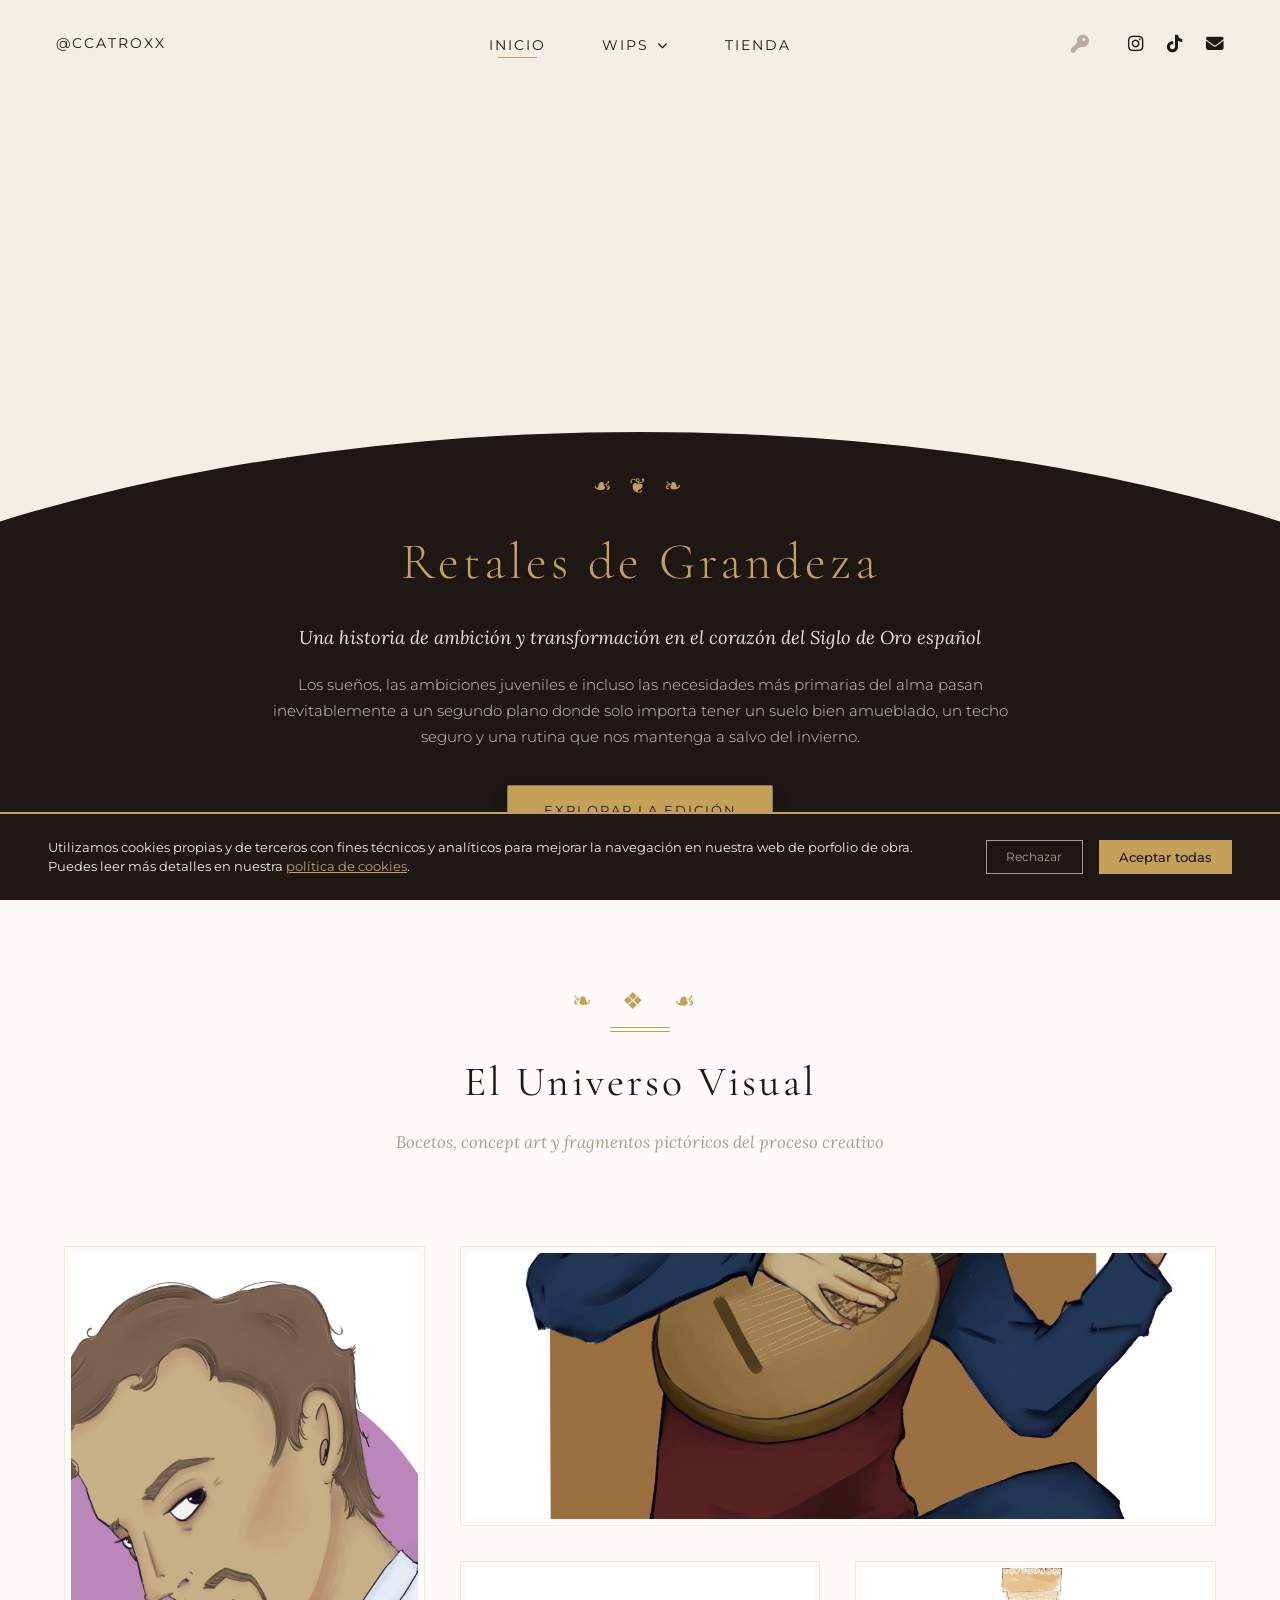
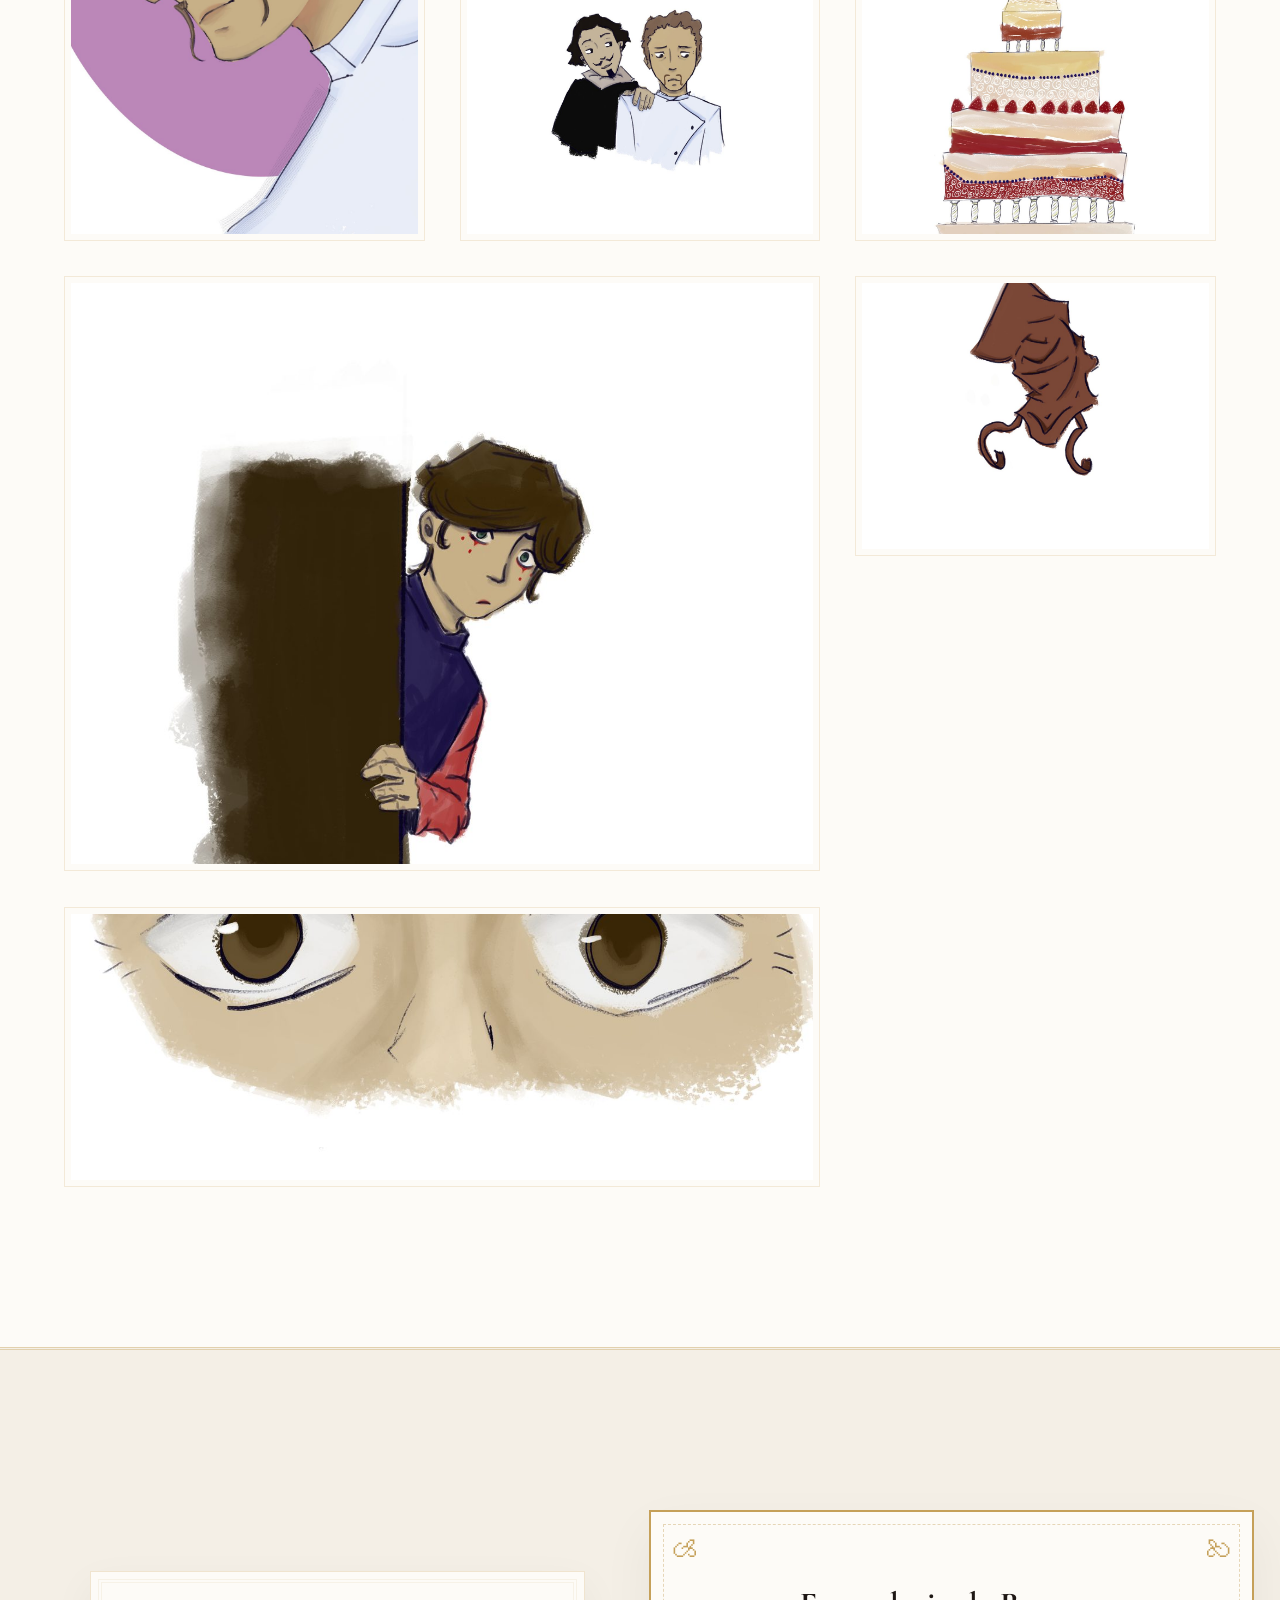
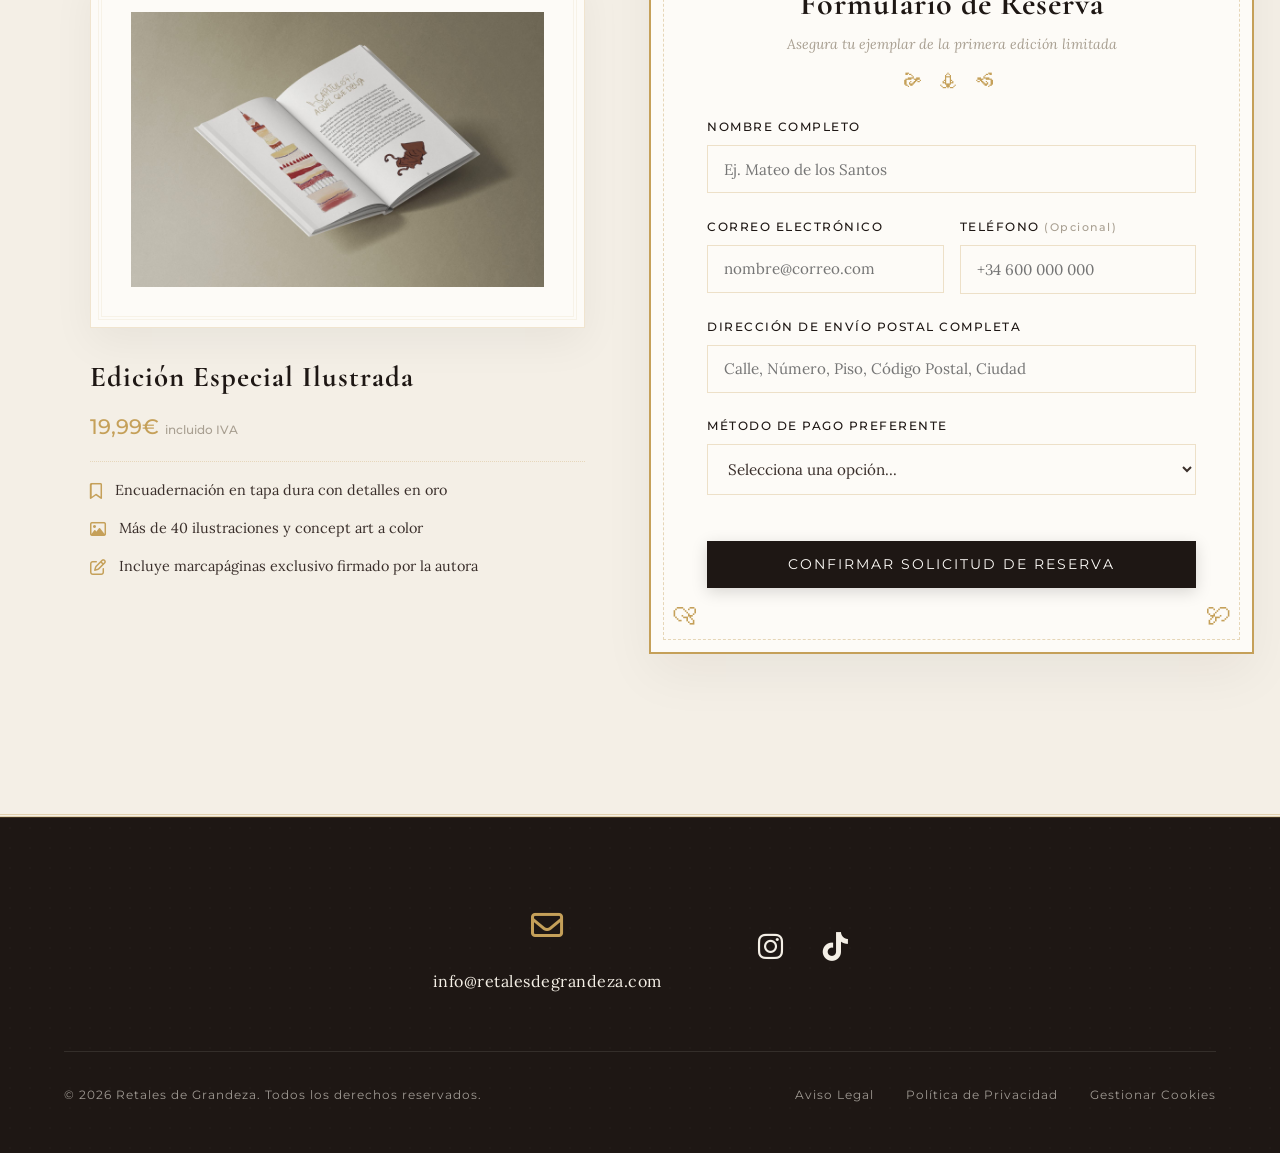
==== commit 849f7e6f: "Update product image and price in index.html" ====
--- a/index.html
+++ b/index.html
@@ -75,11 +75,11 @@
     <div class="reservation-container">
         <div class="product-preview-pane">
             <div class="book-mockup-wrapper">
-                <img src="mockup-libro.jpg" alt="Edición Especial" class="product-img">
+                <img src="mockup_libro_abierto_2.jpg" alt="Edición Especial" class="product-img">
             </div>
             <div class="product-meta">
                 <h3>Edición Especial Ilustrada</h3>
-                <p class="product-price">24,90€ <span class="price-tax">incluido IVA</span></p>
+                <p class="product-price">19,99€ <span class="price-tax">incluido IVA</span></p>
                 <ul class="product-specs">
                     <li><i class="fa-regular fa-bookmark"></i> Encuadernación en tapa dura con detalles en oro</li>
                     <li><i class="fa-regular fa-image"></i> Más de 40 ilustraciones y concept art a color</li>
